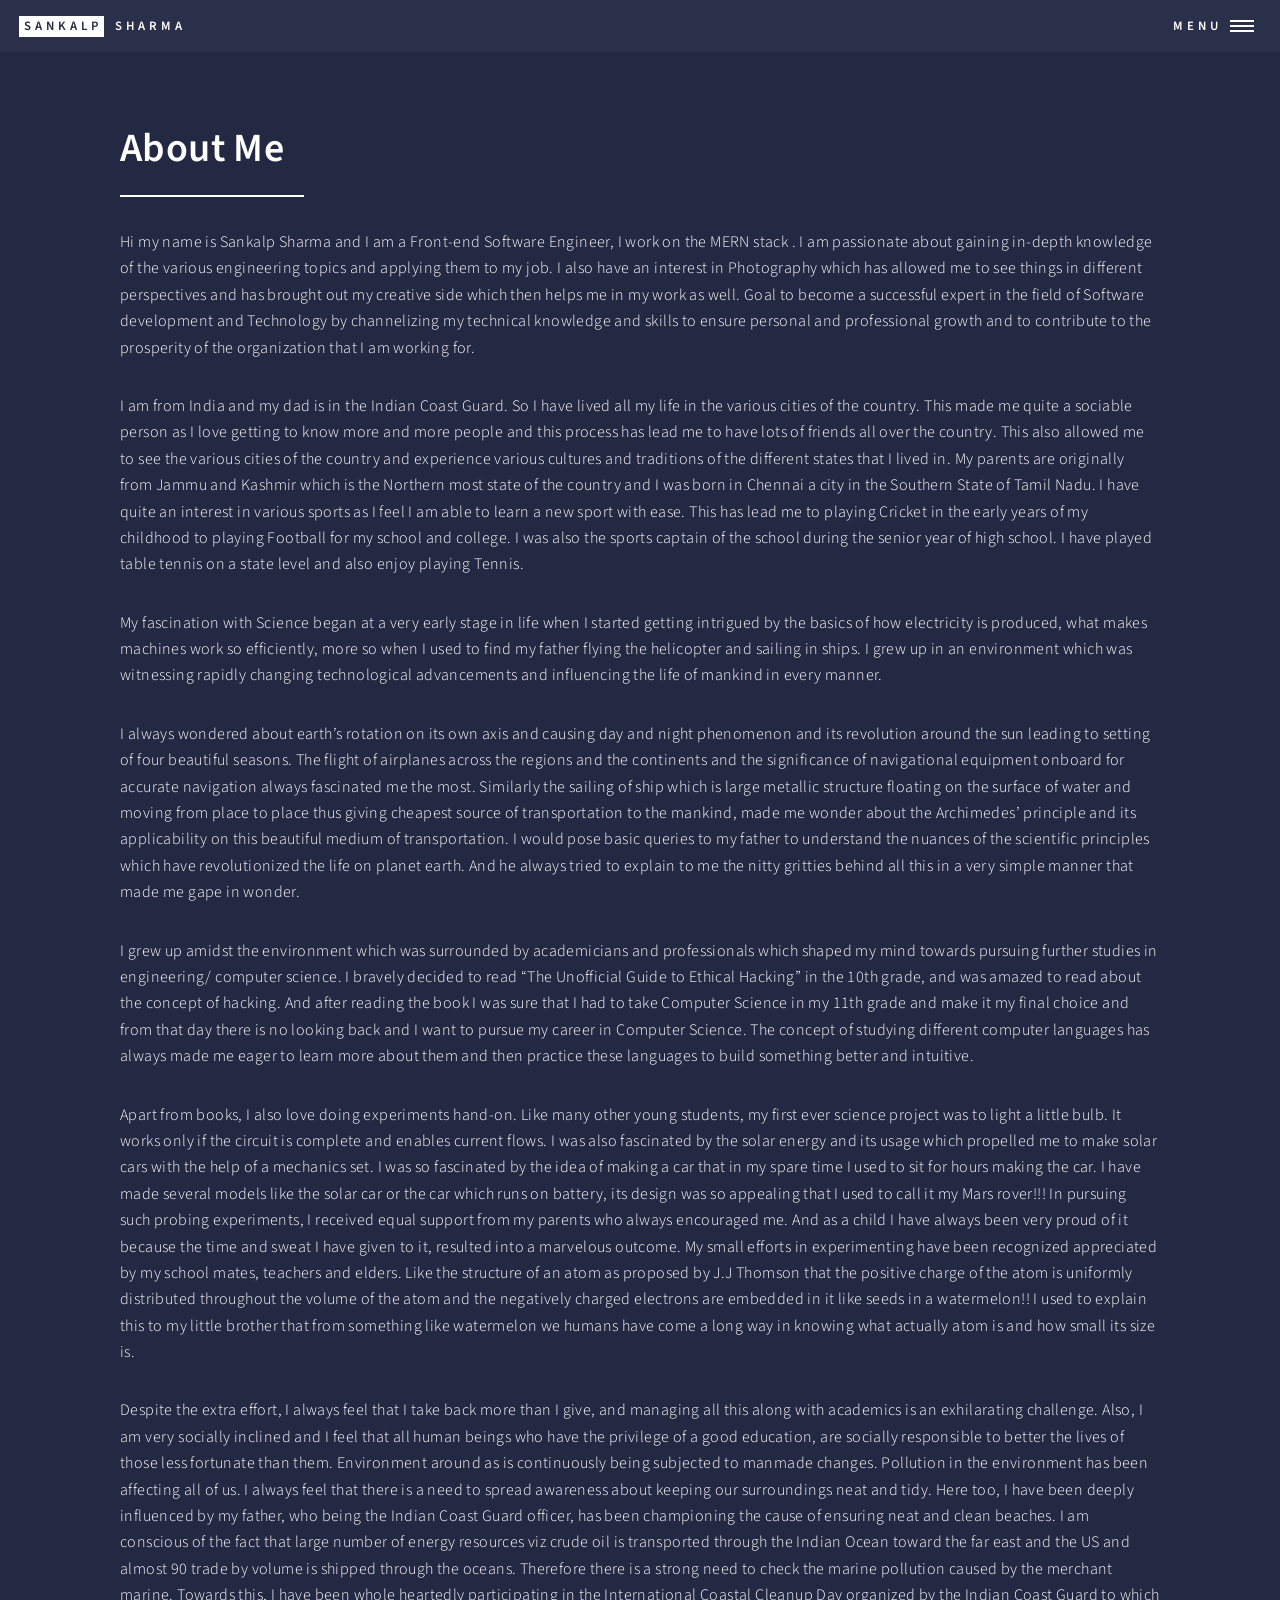
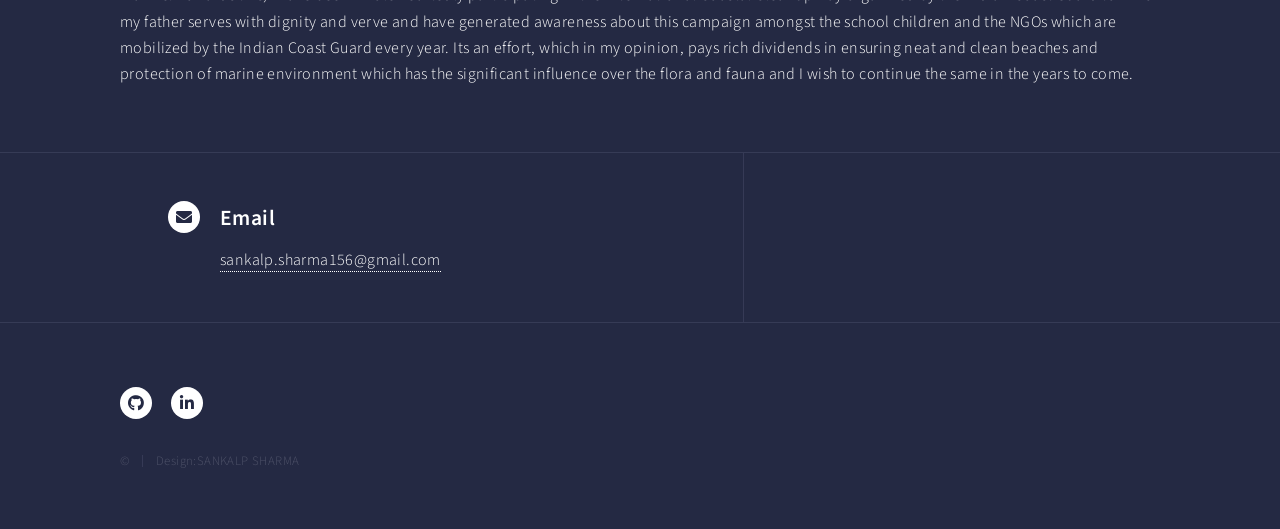
==== generic.html @ f17c4d3b "Add files via upload initial commit" ====
<!DOCTYPE HTML>

<html>
	<head>
		<title>Generic - Forty by HTML5 UP</title>
		<meta charset="utf-8" />
		<meta name="viewport" content="width=device-width, initial-scale=1, user-scalable=no" />
		<link rel="stylesheet" href="assets/css/main.css" />
		<noscript><link rel="stylesheet" href="assets/css/noscript.css" /></noscript>
	</head>
	<body class="is-preload">

		<!-- Wrapper -->
			<div id="wrapper">

				<!-- Header -->
					<header id="header">
						<a href="index.html" class="logo"><strong>Sankalp</strong> <span>Sharma</span></a>
						<nav>
							<a href="#menu">Menu</a>
						</nav>
					</header>

				<!-- Menu -->
					<nav id="menu">
						<ul class="links">
							<li><a href="index.html">Home</a></li>
							<li><a href="landing.html">My Projects</a></li>
							<li><a href="work_experience.html">Work Experience</a></li>
							
							
						</ul>
						<ul class="actions stacked">
							<li><a href="generic.html" class="button primary fit">Contact Me</a></li>
							
						</ul>
					</nav>

				<!-- Main -->
					<div id="main" class="alt">

						<!-- One -->
							<section id="one">
								<div class="inner">
									<header class="major">
										<h1>About Me</h1>
									</header>
									
									<!--<span class="image main"><img src="images/my_pic.jpg" spam="20%" width="100" height="300" alt="" /></span>-->
									<!--About me info-->
									<p> 
										Hi my name is Sankalp Sharma and I am a Front-end Software Engineer, I work on the MERN stack . I am passionate about gaining in-depth knowledge of the various engineering topics and applying them to my job. I also have an interest in Photography which has allowed me to see things in different perspectives and has brought out my creative side which then helps me in my work as well.
										Goal to become a successful expert in the field of Software development and Technology by channelizing my technical knowledge and skills to ensure personal and professional growth and to contribute to the prosperity of the organization that I am working for.
										</p>
										
										<p> 
										I am from India and my dad is in the Indian Coast Guard. So I have lived all my life in the various cities of the country. This made me quite a sociable person as I love getting to know more and more people and this process has lead me to have lots of friends all over the country. This also allowed me to see the various cities of the country and experience various cultures and traditions of the different states that I lived in. My parents are originally from Jammu and Kashmir which is the Northern most state of the country and I was born in Chennai a city in the Southern State of Tamil Nadu. I have quite an interest in various sports as I feel I am able to learn a new sport with ease. This has lead me to playing Cricket in the early years of my childhood to playing Football for my school and college. I was also the sports captain of the school during the senior year of high school. I have played table tennis on a state level and also enjoy playing Tennis. 
										</p>
										
										<p> 
										My fascination with Science began at a very early stage in life when I started getting intrigued by the basics of how electricity is produced, what makes machines work so efficiently, more so when I used to find my father flying the helicopter and sailing in ships. I grew up in an environment which was witnessing rapidly changing technological advancements and influencing the life of mankind in every manner.
										</p>
										
										<p> 
											I always wondered about earth’s rotation on its own axis and causing day and night phenomenon and its revolution around the sun leading to setting of four beautiful seasons.  The flight of airplanes across the regions and the continents and the significance of navigational equipment onboard for accurate navigation always fascinated me the most. Similarly the sailing of ship which is large metallic structure floating on the surface of water and moving from place to place thus giving cheapest source of transportation to the mankind, made me wonder about the Archimedes’ principle and its applicability on this beautiful medium of transportation. I would pose basic queries to my father to understand the nuances of the scientific principles which have revolutionized the life on planet earth. And he always tried to explain to me the nitty gritties behind all this in a very simple manner that made me gape in wonder. 
										</p>
										
										<p> 
											I grew up amidst the environment which was surrounded by academicians and professionals which shaped my mind towards pursuing further studies in engineering/ computer science. I bravely decided to read “The Unofficial Guide to Ethical Hacking” in the 10th  grade, and was amazed to read about the concept of hacking. And after reading the book I was sure that I had to take Computer Science in my 11th grade and make it my final choice and from that day there is no looking back and I want to pursue my career in Computer Science. The concept of studying different computer languages has always made me eager to learn more about them and then practice these languages to build something better and intuitive.
										</p>
										
										<p> 
											Apart from books, I also love doing experiments hand-on. Like many other young students, my first ever science project was to light a little bulb. It works only if the circuit is complete and enables current flows. I was also fascinated by the solar energy and its usage which propelled me to make solar cars with the help of a mechanics set. I was so fascinated by the idea of making a car that in my spare time I used to sit for hours making the car. I have made several models like the solar car or the car which runs on battery, its design was so appealing that I used to call it my Mars rover!!! In pursuing such probing experiments, I received equal support from my parents who always encouraged me. And as a child I have always been very proud of it because the time and sweat I have given to it, resulted into a marvelous outcome. My small efforts in experimenting have been recognized  appreciated by my school mates, teachers and elders. Like the structure of an atom as proposed by J.J Thomson that the positive charge of the atom is uniformly distributed throughout the volume of the atom and the negatively charged electrons are embedded in it like seeds in a watermelon!! I used to explain this to my little brother that from something like watermelon we humans have come a long way in knowing what actually atom is and how small its size is. </p>
										
										<p> 
											Despite the extra effort, I always feel that I take back more than I give, and managing all this along with academics is an exhilarating challenge. Also, I am very socially inclined and I feel that all human beings who have the privilege of a good education, are socially responsible to better the lives of those less fortunate than them. Environment around as is continuously being subjected to manmade changes. Pollution in the environment has been affecting all of us. I always feel that there is a need to spread awareness about keeping our surroundings neat and tidy. Here too, I have been deeply influenced by my father, who being the Indian Coast Guard officer, has been championing the cause of ensuring neat and clean beaches. I am conscious of the fact that large number of energy resources viz crude oil is transported through the Indian Ocean toward the far east and the US and almost 90 trade by volume is shipped through the oceans.  Therefore there is a strong need to check the marine pollution caused by the merchant marine. Towards this, I have been whole heartedly participating in the International Coastal Cleanup Day organized by the Indian Coast Guard to which my father serves with dignity and verve and have generated awareness about this campaign amongst the school children and the NGOs which are mobilized by the Indian Coast Guard every year. Its an effort, which in my opinion, pays rich dividends in ensuring neat and clean beaches and protection of marine environment which has the significant influence over the flora and fauna and I wish to continue the same in the years to come. 
										</p>
								</div>
							</section>

					</div>

				<!-- Contact -->
				<section id="contact">
					<div class="inner">
						<!--
						<section>
							<form method="post" action="#">
								<div class="fields">
									<div class="field half">
										<label for="name">Name</label>
										<input type="text" name="name" id="name" />
									</div>
									<div class="field half">
										<label for="email">Email</label>
										<input type="text" name="email" id="email" />
									</div>
									<div class="field">
										<label for="message">Message</label>
										<textarea name="message" id="message" rows="6"></textarea>
									</div>
								</div>
								<ul class="actions">
									<li><input type="submit" value="Send Message" class="primary" /></li>
									<li><input type="reset" value="Clear" /></li>
								</ul>
							</form>
						</section>
					-->
					
						<section class="split">
							<section>
								<div class="contact-method">
									<span class="icon solid alt fa-envelope"></span>
									<h3>Email</h3>
									<a href="mailto:sankalp.sharma156@gmail.com" target="_blank">sankalp.sharma156@gmail.com</a>
								</div>
							</section>
							<!--
							<section>
								<div class="contact-method">
									<span class="icon solid alt fa-phone"></span>
									<h3>Phone</h3>
									<span>(000) 000-0000 x12387</span>
								</div>
							</section>
							<section>
								<div class="contact-method">
									<span class="icon solid alt fa-home"></span>
									<h3>Address</h3>
									<span>1234 Somewhere Road #5432<br />
									Nashville, TN 00000<br />
									United States of America</span>
								</div>
							</section>
							-->
						</section>
					</div>
					
				</section>

			<!-- Footer -->
				<footer id="footer">
					<div class="inner">
					
						<ul class="icons">
							<li><a href="https://github.com/sankalpsharmaofficial" target="_blank" class="icon brands alt fa-github"><span class="label">GitHub</span></a></li>
								<li><a href="https://www.linkedin.com/in/sankalp-sharma156/" target="_blank" class="icon brands alt fa-linkedin-in"><span class="label">LinkedIn</span></a></li>
						</ul>
						<ul class="copyright" >
							<li>&copy;</li><li>Design:SANKALP SHARMA</a></li>
						</ul>
						
					</div>
				</footer>

		</div>

		<!-- Scripts -->
			<script src="assets/js/jquery.min.js"></script>
			<script src="assets/js/jquery.scrolly.min.js"></script>
			<script src="assets/js/jquery.scrollex.min.js"></script>
			<script src="assets/js/browser.min.js"></script>
			<script src="assets/js/breakpoints.min.js"></script>
			<script src="assets/js/util.js"></script>
			<script src="assets/js/main.js"></script>

	</body>
</html>
---- assets/css/main.css ----
@import url(fontawesome-all.min.css);
@import url("https://fonts.googleapis.com/css?family=Source+Sans+Pro:300,300italic,600,600italic");

/*
	Forty by HTML5 UP
	html5up.net | @ajlkn
	Free for personal and commercial use under the CCA 3.0 license (html5up.net/license)
*/

html,
body,
div,
span,
applet,
object,
iframe,
h1,
h2,
h3,
h4,
h5,
h6,
p,
blockquote,
pre,
a,
abbr,
acronym,
address,
big,
cite,
code,
del,
dfn,
em,
img,
ins,
kbd,
q,
s,
samp,
small,
strike,
strong,
sub,
sup,
tt,
var,
b,
u,
i,
center,
dl,
dt,
dd,
ol,
ul,
li,
fieldset,
form,
label,
legend,
table,
caption,
tbody,
tfoot,
thead,
tr,
th,
td,
article,
aside,
canvas,
details,
embed,
figure,
figcaption,
footer,
header,
hgroup,
menu,
nav,
output,
ruby,
section,
summary,
time,
mark,
audio,
video {
  margin: 0;
  padding: 0;
  border: 0;
  font-size: 100%;
  font: inherit;
  vertical-align: baseline;
}

article,
aside,
details,
figcaption,
figure,
footer,
header,
hgroup,
menu,
nav,
section {
  display: block;
}

body {
  line-height: 1;
}

ol,
ul {
  list-style: none;
}

blockquote,
q {
  quotes: none;
}

blockquote:before,
blockquote:after,
q:before,
q:after {
  content: "";
  content: none;
}

table {
  border-collapse: collapse;
  border-spacing: 0;
}

body {
  -webkit-text-size-adjust: none;
}

mark {
  background-color: transparent;
  color: inherit;
}

input::-moz-focus-inner {
  border: 0;
  padding: 0;
}

input,
select,
textarea {
  -moz-appearance: none;
  -webkit-appearance: none;
  -ms-appearance: none;
  appearance: none;
}

/* Basic */

@-ms-viewport {
  width: device-width;
}

body {
  -ms-overflow-style: scrollbar;
}

@media screen and (max-width: 480px) {
  html,
  body {
    min-width: 320px;
  }
}

html {
  box-sizing: border-box;
}

*,
*:before,
*:after {
  box-sizing: inherit;
}

body {
  background: #242943;
}

body.is-preload *,
body.is-preload *:before,
body.is-preload *:after {
  -moz-animation: none !important;
  -webkit-animation: none !important;
  -ms-animation: none !important;
  animation: none !important;
  -moz-transition: none !important;
  -webkit-transition: none !important;
  -ms-transition: none !important;
  transition: none !important;
}

/* Type */

body,
input,
select,
textarea {
  color: #ffffff;
  font-family: "Source Sans Pro", Helvetica, sans-serif;
  font-size: 17pt;
  font-weight: 300;
  letter-spacing: 0.025em;
  line-height: 1.65;
}

@media screen and (max-width: 1680px) {
  body,
  input,
  select,
  textarea {
    font-size: 14pt;
  }
}

@media screen and (max-width: 1280px) {
  body,
  input,
  select,
  textarea {
    font-size: 12pt;
  }
}

@media screen and (max-width: 360px) {
  body,
  input,
  select,
  textarea {
    font-size: 11pt;
  }
}

a {
  -moz-transition: color 0.2s ease-in-out, border-bottom-color 0.2s ease-in-out;
  -webkit-transition: color 0.2s ease-in-out,
    border-bottom-color 0.2s ease-in-out;
  -ms-transition: color 0.2s ease-in-out, border-bottom-color 0.2s ease-in-out;
  transition: color 0.2s ease-in-out, border-bottom-color 0.2s ease-in-out;
  border-bottom: dotted 1px;
  color: inherit;
  text-decoration: none;
}

a:hover {
  border-bottom-color: transparent;
  color: #9bf1ff !important;
}

a:active {
  color: #53e3fb !important;
}

strong,
b {
  color: #ffffff;
  font-weight: 600;
}

em,
i {
  font-style: italic;
}

p {
  margin: 0 0 2em 0;
}

h1,
h2,
h3,
h4,
h5,
h6 {
  color: #ffffff;
  font-weight: 600;
  line-height: 1.65;
  margin: 0 0 1em 0;
}

h1 a,
h2 a,
h3 a,
h4 a,
h5 a,
h6 a {
  color: inherit;
  border-bottom: 0;
}

h1 {
  font-size: 2.5em;
}

h2 {
  font-size: 1.75em;
}

h3 {
  font-size: 1.35em;
}

h4 {
  font-size: 1.1em;
}

h5 {
  font-size: 0.9em;
}

h6 {
  font-size: 0.7em;
}

@media screen and (max-width: 736px) {
  h1 {
    font-size: 2em;
  }

  h2 {
    font-size: 1.5em;
  }

  h3 {
    font-size: 1.25em;
  }
}

sub {
  font-size: 0.8em;
  position: relative;
  top: 0.5em;
}

sup {
  font-size: 0.8em;
  position: relative;
  top: -0.5em;
}

blockquote {
  border-left: solid 4px rgba(212, 212, 255, 0.1);
  font-style: italic;
  margin: 0 0 2em 0;
  padding: 0.5em 0 0.5em 2em;
}

code {
  background: rgba(212, 212, 255, 0.035);
  font-family: "Courier New", monospace;
  font-size: 0.9em;
  margin: 0 0.25em;
  padding: 0.25em 0.65em;
}

pre {
  -webkit-overflow-scrolling: touch;
  font-family: "Courier New", monospace;
  font-size: 0.9em;
  margin: 0 0 2em 0;
}

pre code {
  display: block;
  line-height: 1.75;
  padding: 1em 1.5em;
  overflow-x: auto;
}

hr {
  border: 0;
  border-bottom: solid 1px rgba(212, 212, 255, 0.1);
  margin: 2em 0;
}

hr.major {
  margin: 3em 0;
}

.align-left {
  text-align: left;
}

.align-center {
  text-align: center;
}

.align-right {
  text-align: right;
}

/* Row */

.row {
  display: flex;
  flex-wrap: wrap;
  box-sizing: border-box;
  align-items: stretch;
}

.row > * {
  box-sizing: border-box;
}

.row.gtr-uniform > * > :last-child {
  margin-bottom: 0;
}

.row.aln-left {
  justify-content: flex-start;
}

.row.aln-center {
  justify-content: center;
}

.row.aln-right {
  justify-content: flex-end;
}

.row.aln-top {
  align-items: flex-start;
}

.row.aln-middle {
  align-items: center;
}

.row.aln-bottom {
  align-items: flex-end;
}

.row > .imp {
  order: -1;
}

.row > .col-1 {
  width: 8.33333%;
}

.row > .off-1 {
  margin-left: 8.33333%;
}

.row > .col-2 {
  width: 16.66667%;
}

.row > .off-2 {
  margin-left: 16.66667%;
}

.row > .col-3 {
  width: 25%;
}

.row > .off-3 {
  margin-left: 25%;
}

.row > .col-4 {
  width: 33.33333%;
}

.row > .off-4 {
  margin-left: 33.33333%;
}

.row > .col-5 {
  width: 41.66667%;
}

.row > .off-5 {
  margin-left: 41.66667%;
}

.row > .col-6 {
  width: 50%;
}

.row > .off-6 {
  margin-left: 50%;
}

.row > .col-7 {
  width: 58.33333%;
}

.row > .off-7 {
  margin-left: 58.33333%;
}

.row > .col-8 {
  width: 66.66667%;
}

.row > .off-8 {
  margin-left: 66.66667%;
}

.row > .col-9 {
  width: 75%;
}

.row > .off-9 {
  margin-left: 75%;
}

.row > .col-10 {
  width: 83.33333%;
}

.row > .off-10 {
  margin-left: 83.33333%;
}

.row > .col-11 {
  width: 91.66667%;
}

.row > .off-11 {
  margin-left: 91.66667%;
}

.row > .col-12 {
  width: 100%;
}

.row > .off-12 {
  margin-left: 100%;
}

.row.gtr-0 {
  margin-top: 0;
  margin-left: 0em;
}

.row.gtr-0 > * {
  padding: 0 0 0 0em;
}

.row.gtr-0.gtr-uniform {
  margin-top: 0em;
}

.row.gtr-0.gtr-uniform > * {
  padding-top: 0em;
}

.row.gtr-25 {
  margin-top: 0;
  margin-left: -0.5em;
}

.row.gtr-25 > * {
  padding: 0 0 0 0.5em;
}

.row.gtr-25.gtr-uniform {
  margin-top: -0.5em;
}

.row.gtr-25.gtr-uniform > * {
  padding-top: 0.5em;
}

.row.gtr-50 {
  margin-top: 0;
  margin-left: -1em;
}

.row.gtr-50 > * {
  padding: 0 0 0 1em;
}

.row.gtr-50.gtr-uniform {
  margin-top: -1em;
}

.row.gtr-50.gtr-uniform > * {
  padding-top: 1em;
}

.row {
  margin-top: 0;
  margin-left: -2em;
}

.row > * {
  padding: 0 0 0 2em;
}

.row.gtr-uniform {
  margin-top: -2em;
}

.row.gtr-uniform > * {
  padding-top: 2em;
}

.row.gtr-150 {
  margin-top: 0;
  margin-left: -3em;
}

.row.gtr-150 > * {
  padding: 0 0 0 3em;
}

.row.gtr-150.gtr-uniform {
  margin-top: -3em;
}

.row.gtr-150.gtr-uniform > * {
  padding-top: 3em;
}

.row.gtr-200 {
  margin-top: 0;
  margin-left: -4em;
}

.row.gtr-200 > * {
  padding: 0 0 0 4em;
}

.row.gtr-200.gtr-uniform {
  margin-top: -4em;
}

.row.gtr-200.gtr-uniform > * {
  padding-top: 4em;
}

@media screen and (max-width: 1680px) {
  .row {
    display: flex;
    flex-wrap: wrap;
    box-sizing: border-box;
    align-items: stretch;
  }

  .row > * {
    box-sizing: border-box;
  }

  .row.gtr-uniform > * > :last-child {
    margin-bottom: 0;
  }

  .row.aln-left {
    justify-content: flex-start;
  }

  .row.aln-center {
    justify-content: center;
  }

  .row.aln-right {
    justify-content: flex-end;
  }

  .row.aln-top {
    align-items: flex-start;
  }

  .row.aln-middle {
    align-items: center;
  }

  .row.aln-bottom {
    align-items: flex-end;
  }

  .row > .imp-xlarge {
    order: -1;
  }

  .row > .col-1-xlarge {
    width: 8.33333%;
  }

  .row > .off-1-xlarge {
    margin-left: 8.33333%;
  }

  .row > .col-2-xlarge {
    width: 16.66667%;
  }

  .row > .off-2-xlarge {
    margin-left: 16.66667%;
  }

  .row > .col-3-xlarge {
    width: 25%;
  }

  .row > .off-3-xlarge {
    margin-left: 25%;
  }

  .row > .col-4-xlarge {
    width: 33.33333%;
  }

  .row > .off-4-xlarge {
    margin-left: 33.33333%;
  }

  .row > .col-5-xlarge {
    width: 41.66667%;
  }

  .row > .off-5-xlarge {
    margin-left: 41.66667%;
  }

  .row > .col-6-xlarge {
    width: 50%;
  }

  .row > .off-6-xlarge {
    margin-left: 50%;
  }

  .row > .col-7-xlarge {
    width: 58.33333%;
  }

  .row > .off-7-xlarge {
    margin-left: 58.33333%;
  }

  .row > .col-8-xlarge {
    width: 66.66667%;
  }

  .row > .off-8-xlarge {
    margin-left: 66.66667%;
  }

  .row > .col-9-xlarge {
    width: 75%;
  }

  .row > .off-9-xlarge {
    margin-left: 75%;
  }

  .row > .col-10-xlarge {
    width: 83.33333%;
  }

  .row > .off-10-xlarge {
    margin-left: 83.33333%;
  }

  .row > .col-11-xlarge {
    width: 91.66667%;
  }

  .row > .off-11-xlarge {
    margin-left: 91.66667%;
  }

  .row > .col-12-xlarge {
    width: 100%;
  }

  .row > .off-12-xlarge {
    margin-left: 100%;
  }

  .row.gtr-0 {
    margin-top: 0;
    margin-left: 0em;
  }

  .row.gtr-0 > * {
    padding: 0 0 0 0em;
  }

  .row.gtr-0.gtr-uniform {
    margin-top: 0em;
  }

  .row.gtr-0.gtr-uniform > * {
    padding-top: 0em;
  }

  .row.gtr-25 {
    margin-top: 0;
    margin-left: -0.5em;
  }

  .row.gtr-25 > * {
    padding: 0 0 0 0.5em;
  }

  .row.gtr-25.gtr-uniform {
    margin-top: -0.5em;
  }

  .row.gtr-25.gtr-uniform > * {
    padding-top: 0.5em;
  }

  .row.gtr-50 {
    margin-top: 0;
    margin-left: -1em;
  }

  .row.gtr-50 > * {
    padding: 0 0 0 1em;
  }

  .row.gtr-50.gtr-uniform {
    margin-top: -1em;
  }

  .row.gtr-50.gtr-uniform > * {
    padding-top: 1em;
  }

  .row {
    margin-top: 0;
    margin-left: -2em;
  }

  .row > * {
    padding: 0 0 0 2em;
  }

  .row.gtr-uniform {
    margin-top: -2em;
  }

  .row.gtr-uniform > * {
    padding-top: 2em;
  }

  .row.gtr-150 {
    margin-top: 0;
    margin-left: -3em;
  }

  .row.gtr-150 > * {
    padding: 0 0 0 3em;
  }

  .row.gtr-150.gtr-uniform {
    margin-top: -3em;
  }

  .row.gtr-150.gtr-uniform > * {
    padding-top: 3em;
  }

  .row.gtr-200 {
    margin-top: 0;
    margin-left: -4em;
  }

  .row.gtr-200 > * {
    padding: 0 0 0 4em;
  }

  .row.gtr-200.gtr-uniform {
    margin-top: -4em;
  }

  .row.gtr-200.gtr-uniform > * {
    padding-top: 4em;
  }
}

@media screen and (max-width: 1280px) {
  .row {
    display: flex;
    flex-wrap: wrap;
    box-sizing: border-box;
    align-items: stretch;
  }

  .row > * {
    box-sizing: border-box;
  }

  .row.gtr-uniform > * > :last-child {
    margin-bottom: 0;
  }

  .row.aln-left {
    justify-content: flex-start;
  }

  .row.aln-center {
    justify-content: center;
  }

  .row.aln-right {
    justify-content: flex-end;
  }

  .row.aln-top {
    align-items: flex-start;
  }

  .row.aln-middle {
    align-items: center;
  }

  .row.aln-bottom {
    align-items: flex-end;
  }

  .row > .imp-large {
    order: -1;
  }

  .row > .col-1-large {
    width: 8.33333%;
  }

  .row > .off-1-large {
    margin-left: 8.33333%;
  }

  .row > .col-2-large {
    width: 16.66667%;
  }

  .row > .off-2-large {
    margin-left: 16.66667%;
  }

  .row > .col-3-large {
    width: 25%;
  }

  .row > .off-3-large {
    margin-left: 25%;
  }

  .row > .col-4-large {
    width: 33.33333%;
  }

  .row > .off-4-large {
    margin-left: 33.33333%;
  }

  .row > .col-5-large {
    width: 41.66667%;
  }

  .row > .off-5-large {
    margin-left: 41.66667%;
  }

  .row > .col-6-large {
    width: 50%;
  }

  .row > .off-6-large {
    margin-left: 50%;
  }

  .row > .col-7-large {
    width: 58.33333%;
  }

  .row > .off-7-large {
    margin-left: 58.33333%;
  }

  .row > .col-8-large {
    width: 66.66667%;
  }

  .row > .off-8-large {
    margin-left: 66.66667%;
  }

  .row > .col-9-large {
    width: 75%;
  }

  .row > .off-9-large {
    margin-left: 75%;
  }

  .row > .col-10-large {
    width: 83.33333%;
  }

  .row > .off-10-large {
    margin-left: 83.33333%;
  }

  .row > .col-11-large {
    width: 91.66667%;
  }

  .row > .off-11-large {
    margin-left: 91.66667%;
  }

  .row > .col-12-large {
    width: 100%;
  }

  .row > .off-12-large {
    margin-left: 100%;
  }

  .row.gtr-0 {
    margin-top: 0;
    margin-left: 0em;
  }

  .row.gtr-0 > * {
    padding: 0 0 0 0em;
  }

  .row.gtr-0.gtr-uniform {
    margin-top: 0em;
  }

  .row.gtr-0.gtr-uniform > * {
    padding-top: 0em;
  }

  .row.gtr-25 {
    margin-top: 0;
    margin-left: -0.375em;
  }

  .row.gtr-25 > * {
    padding: 0 0 0 0.375em;
  }

  .row.gtr-25.gtr-uniform {
    margin-top: -0.375em;
  }

  .row.gtr-25.gtr-uniform > * {
    padding-top: 0.375em;
  }

  .row.gtr-50 {
    margin-top: 0;
    margin-left: -0.75em;
  }

  .row.gtr-50 > * {
    padding: 0 0 0 0.75em;
  }

  .row.gtr-50.gtr-uniform {
    margin-top: -0.75em;
  }

  .row.gtr-50.gtr-uniform > * {
    padding-top: 0.75em;
  }

  .row {
    margin-top: 0;
    margin-left: -1.5em;
  }

  .row > * {
    padding: 0 0 0 1.5em;
  }

  .row.gtr-uniform {
    margin-top: -1.5em;
  }

  .row.gtr-uniform > * {
    padding-top: 1.5em;
  }

  .row.gtr-150 {
    margin-top: 0;
    margin-left: -2.25em;
  }

  .row.gtr-150 > * {
    padding: 0 0 0 2.25em;
  }

  .row.gtr-150.gtr-uniform {
    margin-top: -2.25em;
  }

  .row.gtr-150.gtr-uniform > * {
    padding-top: 2.25em;
  }

  .row.gtr-200 {
    margin-top: 0;
    margin-left: -3em;
  }

  .row.gtr-200 > * {
    padding: 0 0 0 3em;
  }

  .row.gtr-200.gtr-uniform {
    margin-top: -3em;
  }

  .row.gtr-200.gtr-uniform > * {
    padding-top: 3em;
  }
}

@media screen and (max-width: 980px) {
  .row {
    display: flex;
    flex-wrap: wrap;
    box-sizing: border-box;
    align-items: stretch;
  }

  .row > * {
    box-sizing: border-box;
  }

  .row.gtr-uniform > * > :last-child {
    margin-bottom: 0;
  }

  .row.aln-left {
    justify-content: flex-start;
  }

  .row.aln-center {
    justify-content: center;
  }

  .row.aln-right {
    justify-content: flex-end;
  }

  .row.aln-top {
    align-items: flex-start;
  }

  .row.aln-middle {
    align-items: center;
  }

  .row.aln-bottom {
    align-items: flex-end;
  }

  .row > .imp-medium {
    order: -1;
  }

  .row > .col-1-medium {
    width: 8.33333%;
  }

  .row > .off-1-medium {
    margin-left: 8.33333%;
  }

  .row > .col-2-medium {
    width: 16.66667%;
  }

  .row > .off-2-medium {
    margin-left: 16.66667%;
  }

  .row > .col-3-medium {
    width: 25%;
  }

  .row > .off-3-medium {
    margin-left: 25%;
  }

  .row > .col-4-medium {
    width: 33.33333%;
  }

  .row > .off-4-medium {
    margin-left: 33.33333%;
  }

  .row > .col-5-medium {
    width: 41.66667%;
  }

  .row > .off-5-medium {
    margin-left: 41.66667%;
  }

  .row > .col-6-medium {
    width: 50%;
  }

  .row > .off-6-medium {
    margin-left: 50%;
  }

  .row > .col-7-medium {
    width: 58.33333%;
  }

  .row > .off-7-medium {
    margin-left: 58.33333%;
  }

  .row > .col-8-medium {
    width: 66.66667%;
  }

  .row > .off-8-medium {
    margin-left: 66.66667%;
  }

  .row > .col-9-medium {
    width: 75%;
  }

  .row > .off-9-medium {
    margin-left: 75%;
  }

  .row > .col-10-medium {
    width: 83.33333%;
  }

  .row > .off-10-medium {
    margin-left: 83.33333%;
  }

  .row > .col-11-medium {
    width: 91.66667%;
  }

  .row > .off-11-medium {
    margin-left: 91.66667%;
  }

  .row > .col-12-medium {
    width: 100%;
  }

  .row > .off-12-medium {
    margin-left: 100%;
  }

  .row.gtr-0 {
    margin-top: 0;
    margin-left: 0em;
  }

  .row.gtr-0 > * {
    padding: 0 0 0 0em;
  }

  .row.gtr-0.gtr-uniform {
    margin-top: 0em;
  }

  .row.gtr-0.gtr-uniform > * {
    padding-top: 0em;
  }

  .row.gtr-25 {
    margin-top: 0;
    margin-left: -0.375em;
  }

  .row.gtr-25 > * {
    padding: 0 0 0 0.375em;
  }

  .row.gtr-25.gtr-uniform {
    margin-top: -0.375em;
  }

  .row.gtr-25.gtr-uniform > * {
    padding-top: 0.375em;
  }

  .row.gtr-50 {
    margin-top: 0;
    margin-left: -0.75em;
  }

  .row.gtr-50 > * {
    padding: 0 0 0 0.75em;
  }

  .row.gtr-50.gtr-uniform {
    margin-top: -0.75em;
  }

  .row.gtr-50.gtr-uniform > * {
    padding-top: 0.75em;
  }

  .row {
    margin-top: 0;
    margin-left: -1.5em;
  }

  .row > * {
    padding: 0 0 0 1.5em;
  }

  .row.gtr-uniform {
    margin-top: -1.5em;
  }

  .row.gtr-uniform > * {
    padding-top: 1.5em;
  }

  .row.gtr-150 {
    margin-top: 0;
    margin-left: -2.25em;
  }

  .row.gtr-150 > * {
    padding: 0 0 0 2.25em;
  }

  .row.gtr-150.gtr-uniform {
    margin-top: -2.25em;
  }

  .row.gtr-150.gtr-uniform > * {
    padding-top: 2.25em;
  }

  .row.gtr-200 {
    margin-top: 0;
    margin-left: -3em;
  }

  .row.gtr-200 > * {
    padding: 0 0 0 3em;
  }

  .row.gtr-200.gtr-uniform {
    margin-top: -3em;
  }

  .row.gtr-200.gtr-uniform > * {
    padding-top: 3em;
  }
}

@media screen and (max-width: 736px) {
  .row {
    display: flex;
    flex-wrap: wrap;
    box-sizing: border-box;
    align-items: stretch;
  }

  .row > * {
    box-sizing: border-box;
  }

  .row.gtr-uniform > * > :last-child {
    margin-bottom: 0;
  }

  .row.aln-left {
    justify-content: flex-start;
  }

  .row.aln-center {
    justify-content: center;
  }

  .row.aln-right {
    justify-content: flex-end;
  }

  .row.aln-top {
    align-items: flex-start;
  }

  .row.aln-middle {
    align-items: center;
  }

  .row.aln-bottom {
    align-items: flex-end;
  }

  .row > .imp-small {
    order: -1;
  }

  .row > .col-1-small {
    width: 8.33333%;
  }

  .row > .off-1-small {
    margin-left: 8.33333%;
  }

  .row > .col-2-small {
    width: 16.66667%;
  }

  .row > .off-2-small {
    margin-left: 16.66667%;
  }

  .row > .col-3-small {
    width: 25%;
  }

  .row > .off-3-small {
    margin-left: 25%;
  }

  .row > .col-4-small {
    width: 33.33333%;
  }

  .row > .off-4-small {
    margin-left: 33.33333%;
  }

  .row > .col-5-small {
    width: 41.66667%;
  }

  .row > .off-5-small {
    margin-left: 41.66667%;
  }

  .row > .col-6-small {
    width: 50%;
  }

  .row > .off-6-small {
    margin-left: 50%;
  }

  .row > .col-7-small {
    width: 58.33333%;
  }

  .row > .off-7-small {
    margin-left: 58.33333%;
  }

  .row > .col-8-small {
    width: 66.66667%;
  }

  .row > .off-8-small {
    margin-left: 66.66667%;
  }

  .row > .col-9-small {
    width: 75%;
  }

  .row > .off-9-small {
    margin-left: 75%;
  }

  .row > .col-10-small {
    width: 83.33333%;
  }

  .row > .off-10-small {
    margin-left: 83.33333%;
  }

  .row > .col-11-small {
    width: 91.66667%;
  }

  .row > .off-11-small {
    margin-left: 91.66667%;
  }

  .row > .col-12-small {
    width: 100%;
  }

  .row > .off-12-small {
    margin-left: 100%;
  }

  .row.gtr-0 {
    margin-top: 0;
    margin-left: 0em;
  }

  .row.gtr-0 > * {
    padding: 0 0 0 0em;
  }

  .row.gtr-0.gtr-uniform {
    margin-top: 0em;
  }

  .row.gtr-0.gtr-uniform > * {
    padding-top: 0em;
  }

  .row.gtr-25 {
    margin-top: 0;
    margin-left: -0.3125em;
  }

  .row.gtr-25 > * {
    padding: 0 0 0 0.3125em;
  }

  .row.gtr-25.gtr-uniform {
    margin-top: -0.3125em;
  }

  .row.gtr-25.gtr-uniform > * {
    padding-top: 0.3125em;
  }

  .row.gtr-50 {
    margin-top: 0;
    margin-left: -0.625em;
  }

  .row.gtr-50 > * {
    padding: 0 0 0 0.625em;
  }

  .row.gtr-50.gtr-uniform {
    margin-top: -0.625em;
  }

  .row.gtr-50.gtr-uniform > * {
    padding-top: 0.625em;
  }

  .row {
    margin-top: 0;
    margin-left: -1.25em;
  }

  .row > * {
    padding: 0 0 0 1.25em;
  }

  .row.gtr-uniform {
    margin-top: -1.25em;
  }

  .row.gtr-uniform > * {
    padding-top: 1.25em;
  }

  .row.gtr-150 {
    margin-top: 0;
    margin-left: -1.875em;
  }

  .row.gtr-150 > * {
    padding: 0 0 0 1.875em;
  }

  .row.gtr-150.gtr-uniform {
    margin-top: -1.875em;
  }

  .row.gtr-150.gtr-uniform > * {
    padding-top: 1.875em;
  }

  .row.gtr-200 {
    margin-top: 0;
    margin-left: -2.5em;
  }

  .row.gtr-200 > * {
    padding: 0 0 0 2.5em;
  }

  .row.gtr-200.gtr-uniform {
    margin-top: -2.5em;
  }

  .row.gtr-200.gtr-uniform > * {
    padding-top: 2.5em;
  }
}

@media screen and (max-width: 480px) {
  .row {
    display: flex;
    flex-wrap: wrap;
    box-sizing: border-box;
    align-items: stretch;
  }

  .row > * {
    box-sizing: border-box;
  }

  .row.gtr-uniform > * > :last-child {
    margin-bottom: 0;
  }

  .row.aln-left {
    justify-content: flex-start;
  }

  .row.aln-center {
    justify-content: center;
  }

  .row.aln-right {
    justify-content: flex-end;
  }

  .row.aln-top {
    align-items: flex-start;
  }

  .row.aln-middle {
    align-items: center;
  }

  .row.aln-bottom {
    align-items: flex-end;
  }

  .row > .imp-xsmall {
    order: -1;
  }

  .row > .col-1-xsmall {
    width: 8.33333%;
  }

  .row > .off-1-xsmall {
    margin-left: 8.33333%;
  }

  .row > .col-2-xsmall {
    width: 16.66667%;
  }

  .row > .off-2-xsmall {
    margin-left: 16.66667%;
  }

  .row > .col-3-xsmall {
    width: 25%;
  }

  .row > .off-3-xsmall {
    margin-left: 25%;
  }

  .row > .col-4-xsmall {
    width: 33.33333%;
  }

  .row > .off-4-xsmall {
    margin-left: 33.33333%;
  }

  .row > .col-5-xsmall {
    width: 41.66667%;
  }

  .row > .off-5-xsmall {
    margin-left: 41.66667%;
  }

  .row > .col-6-xsmall {
    width: 50%;
  }

  .row > .off-6-xsmall {
    margin-left: 50%;
  }

  .row > .col-7-xsmall {
    width: 58.33333%;
  }

  .row > .off-7-xsmall {
    margin-left: 58.33333%;
  }

  .row > .col-8-xsmall {
    width: 66.66667%;
  }

  .row > .off-8-xsmall {
    margin-left: 66.66667%;
  }

  .row > .col-9-xsmall {
    width: 75%;
  }

  .row > .off-9-xsmall {
    margin-left: 75%;
  }

  .row > .col-10-xsmall {
    width: 83.33333%;
  }

  .row > .off-10-xsmall {
    margin-left: 83.33333%;
  }

  .row > .col-11-xsmall {
    width: 91.66667%;
  }

  .row > .off-11-xsmall {
    margin-left: 91.66667%;
  }

  .row > .col-12-xsmall {
    width: 100%;
  }

  .row > .off-12-xsmall {
    margin-left: 100%;
  }

  .row.gtr-0 {
    margin-top: 0;
    margin-left: 0em;
  }

  .row.gtr-0 > * {
    padding: 0 0 0 0em;
  }

  .row.gtr-0.gtr-uniform {
    margin-top: 0em;
  }

  .row.gtr-0.gtr-uniform > * {
    padding-top: 0em;
  }

  .row.gtr-25 {
    margin-top: 0;
    margin-left: -0.3125em;
  }

  .row.gtr-25 > * {
    padding: 0 0 0 0.3125em;
  }

  .row.gtr-25.gtr-uniform {
    margin-top: -0.3125em;
  }

  .row.gtr-25.gtr-uniform > * {
    padding-top: 0.3125em;
  }

  .row.gtr-50 {
    margin-top: 0;
    margin-left: -0.625em;
  }

  .row.gtr-50 > * {
    padding: 0 0 0 0.625em;
  }

  .row.gtr-50.gtr-uniform {
    margin-top: -0.625em;
  }

  .row.gtr-50.gtr-uniform > * {
    padding-top: 0.625em;
  }

  .row {
    margin-top: 0;
    margin-left: -1.25em;
  }

  .row > * {
    padding: 0 0 0 1.25em;
  }

  .row.gtr-uniform {
    margin-top: -1.25em;
  }

  .row.gtr-uniform > * {
    padding-top: 1.25em;
  }

  .row.gtr-150 {
    margin-top: 0;
    margin-left: -1.875em;
  }

  .row.gtr-150 > * {
    padding: 0 0 0 1.875em;
  }

  .row.gtr-150.gtr-uniform {
    margin-top: -1.875em;
  }

  .row.gtr-150.gtr-uniform > * {
    padding-top: 1.875em;
  }

  .row.gtr-200 {
    margin-top: 0;
    margin-left: -2.5em;
  }

  .row.gtr-200 > * {
    padding: 0 0 0 2.5em;
  }

  .row.gtr-200.gtr-uniform {
    margin-top: -2.5em;
  }

  .row.gtr-200.gtr-uniform > * {
    padding-top: 2.5em;
  }
}

/* Section/Article */

section.special,
article.special {
  text-align: center;
}

header.major {
  width: -moz-max-content;
  width: -webkit-max-content;
  width: -ms-max-content;
  width: max-content;
  margin-bottom: 2em;
}

header.major > :first-child {
  margin-bottom: 0;
  width: calc(100% + 0.5em);
}

header.major > :first-child:after {
  content: "";
  background-color: #ffffff;
  display: block;
  height: 2px;
  margin: 0.325em 0 0.5em 0;
  width: 100%;
}

header.major > p {
  font-size: 0.7em;
  font-weight: 600;
  letter-spacing: 0.25em;
  margin-bottom: 0;
  text-transform: uppercase;
}

body.is-ie header.major > :first-child:after {
  max-width: 9em;
}

body.is-ie header.major > h1:after {
  max-width: 100% !important;
}

@media screen and (max-width: 736px) {
  header.major > p br {
    display: none;
  }
}

/* Form */

form {
  margin: 0 0 2em 0;
}

form > :last-child {
  margin-bottom: 0;
}

form > .fields {
  display: -moz-flex;
  display: -webkit-flex;
  display: -ms-flex;
  display: flex;
  -moz-flex-wrap: wrap;
  -webkit-flex-wrap: wrap;
  -ms-flex-wrap: wrap;
  flex-wrap: wrap;
  width: calc(100% + 3em);
  margin: -1.5em 0 2em -1.5em;
}

form > .fields > .field {
  -moz-flex-grow: 0;
  -webkit-flex-grow: 0;
  -ms-flex-grow: 0;
  flex-grow: 0;
  -moz-flex-shrink: 0;
  -webkit-flex-shrink: 0;
  -ms-flex-shrink: 0;
  flex-shrink: 0;
  padding: 1.5em 0 0 1.5em;
  width: calc(100% - 1.5em);
}

form > .fields > .field.half {
  width: calc(50% - 0.75em);
}

form > .fields > .field.third {
  width: calc(100% / 3 - 0.5em);
}

form > .fields > .field.quarter {
  width: calc(25% - 0.375em);
}

@media screen and (max-width: 480px) {
  form > .fields {
    width: calc(100% + 3em);
    margin: -1.5em 0 2em -1.5em;
  }

  form > .fields > .field {
    padding: 1.5em 0 0 1.5em;
    width: calc(100% - 1.5em);
  }

  form > .fields > .field.half {
    width: calc(100% - 1.5em);
  }

  form > .fields > .field.third {
    width: calc(100% - 1.5em);
  }

  form > .fields > .field.quarter {
    width: calc(100% - 1.5em);
  }
}

label {
  color: #ffffff;
  display: block;
  font-size: 0.8em;
  font-weight: 600;
  letter-spacing: 0.25em;
  margin: 0 0 1em 0;
  text-transform: uppercase;
}

input[type="text"],
input[type="password"],
input[type="email"],
input[type="tel"],
input[type="search"],
input[type="url"],
select,
textarea {
  -moz-appearance: none;
  -webkit-appearance: none;
  -ms-appearance: none;
  appearance: none;
  background: rgba(212, 212, 255, 0.035);
  border: none;
  border-radius: 0;
  color: inherit;
  display: block;
  outline: 0;
  padding: 0 1em;
  text-decoration: none;
  width: 100%;
}

input[type="text"]:invalid,
input[type="password"]:invalid,
input[type="email"]:invalid,
input[type="tel"]:invalid,
input[type="search"]:invalid,
input[type="url"]:invalid,
select:invalid,
textarea:invalid {
  box-shadow: none;
}

input[type="text"]:focus,
input[type="password"]:focus,
input[type="email"]:focus,
input[type="tel"]:focus,
input[type="search"]:focus,
input[type="url"]:focus,
select:focus,
textarea:focus {
  border-color: #9bf1ff;
  box-shadow: 0 0 0 2px #9bf1ff;
}

select {
  background-image: url("data:image/svg+xml;charset=utf8,%3Csvg xmlns='http://www.w3.org/2000/svg' width='40' height='40' preserveAspectRatio='none' viewBox='0 0 40 40'%3E%3Cpath d='M9.4,12.3l10.4,10.4l10.4-10.4c0.2-0.2,0.5-0.4,0.9-0.4c0.3,0,0.6,0.1,0.9,0.4l3.3,3.3c0.2,0.2,0.4,0.5,0.4,0.9 c0,0.4-0.1,0.6-0.4,0.9L20.7,31.9c-0.2,0.2-0.5,0.4-0.9,0.4c-0.3,0-0.6-0.1-0.9-0.4L4.3,17.3c-0.2-0.2-0.4-0.5-0.4-0.9 c0-0.4,0.1-0.6,0.4-0.9l3.3-3.3c0.2-0.2,0.5-0.4,0.9-0.4S9.1,12.1,9.4,12.3z' fill='rgba(212, 212, 255, 0.1)' /%3E%3C/svg%3E");
  background-size: 1.25rem;
  background-repeat: no-repeat;
  background-position: calc(100% - 1rem) center;
  height: 2.75em;
  padding-right: 2.75em;
  text-overflow: ellipsis;
}

select option {
  color: #ffffff;
  background: #242943;
}

select:focus::-ms-value {
  background-color: transparent;
}

select::-ms-expand {
  display: none;
}

input[type="text"],
input[type="password"],
input[type="email"],
input[type="tel"],
input[type="search"],
input[type="url"],
select {
  height: 2.75em;
}

textarea {
  padding: 0.75em 1em;
}

input[type="checkbox"],
input[type="radio"] {
  -moz-appearance: none;
  -webkit-appearance: none;
  -ms-appearance: none;
  appearance: none;
  display: block;
  float: left;
  margin-right: -2em;
  opacity: 0;
  width: 1em;
  z-index: -1;
}

input[type="checkbox"] + label,
input[type="radio"] + label {
  text-decoration: none;
  color: #ffffff;
  cursor: pointer;
  display: inline-block;
  font-weight: 300;
  padding-left: 2.65em;
  padding-right: 0.75em;
  position: relative;
}

input[type="checkbox"] + label:before,
input[type="radio"] + label:before {
  -moz-osx-font-smoothing: grayscale;
  -webkit-font-smoothing: antialiased;
  display: inline-block;
  font-style: normal;
  font-variant: normal;
  text-rendering: auto;
  line-height: 1;
  text-transform: none !important;
  font-family: "Font Awesome 5 Free";
  font-weight: 900;
}

input[type="checkbox"] + label:before,
input[type="radio"] + label:before {
  background: rgba(212, 212, 255, 0.035);
  content: "";
  display: inline-block;
  font-size: 0.8em;
  height: 2.0625em;
  left: 0;
  letter-spacing: 0;
  line-height: 2.0625em;
  position: absolute;
  text-align: center;
  top: 0;
  width: 2.0625em;
}

input[type="checkbox"]:checked + label:before,
input[type="radio"]:checked + label:before {
  background: #ffffff;
  border-color: #9bf1ff;
  content: "\f00c";
  color: #242943;
}

input[type="checkbox"]:focus + label:before,
input[type="radio"]:focus + label:before {
  box-shadow: 0 0 0 2px #9bf1ff;
}

input[type="radio"] + label:before {
  border-radius: 100%;
}

::-webkit-input-placeholder {
  color: rgba(244, 244, 255, 0.2) !important;
  opacity: 1;
}

:-moz-placeholder {
  color: rgba(244, 244, 255, 0.2) !important;
  opacity: 1;
}

::-moz-placeholder {
  color: rgba(244, 244, 255, 0.2) !important;
  opacity: 1;
}

:-ms-input-placeholder {
  color: rgba(244, 244, 255, 0.2) !important;
  opacity: 1;
}

/* Box */

.box {
  border: solid 1px rgba(212, 212, 255, 0.1);
  margin-bottom: 2em;
  padding: 1.5em;
}

.box > :last-child,
.box > :last-child > :last-child,
.box > :last-child > :last-child > :last-child {
  margin-bottom: 0;
}

.box.alt {
  border: 0;
  border-radius: 0;
  padding: 0;
}

/* Icon */

.icon {
  text-decoration: none;
  border-bottom: none;
  position: relative;
}

.icon:before {
  -moz-osx-font-smoothing: grayscale;
  -webkit-font-smoothing: antialiased;
  display: inline-block;
  font-style: normal;
  font-variant: normal;
  text-rendering: auto;
  line-height: 1;
  text-transform: none !important;
  font-family: "Font Awesome 5 Free";
  font-weight: 400;
}

.icon > .label {
  display: none;
}

.icon:before {
  line-height: inherit;
}

.icon.solid:before {
  font-weight: 900;
}

.icon.brands:before {
  font-family: "Font Awesome 5 Brands";
}

.icon.alt:before {
  background-color: #ffffff;
  border-radius: 100%;
  color: #242943;
  display: inline-block;
  height: 2em;
  line-height: 2em;
  text-align: center;
  width: 2em;
}

a.icon.alt:before {
  -moz-transition: background-color 0.2s ease-in-out;
  -webkit-transition: background-color 0.2s ease-in-out;
  -ms-transition: background-color 0.2s ease-in-out;
  transition: background-color 0.2s ease-in-out;
}

a.icon.alt:hover:before {
  background-color: #6fc3df;
}

a.icon.alt:active:before {
  background-color: #37a6cb;
}

/* Image */

.image {
  border: 0;
  display: inline-block;
  position: relative;
}

.image img {
  display: block;
}

.image.left,
.image.right {
  max-width: 30%;
}

.image.left img,
.image.right img {
  width: 100%;
}

.image.left {
  float: left;
  margin: 0 1.5em 1.25em 0;
  top: 0.25em;
}

.image.right {
  float: right;
  margin: 0 0 1.25em 1.5em;
  top: 0.25em;
}

.image.fit {
  display: block;
  margin: 0 0 2em 0;
  width: 100%;
}

.image.fit img {
  width: 100%;
}

.image.main {
  display: block;
  margin: 2.5em 0;
  width: 100%;
}

.image.main img {
  width: 100%;
}

@media screen and (max-width: 736px) {
  .image.main {
    margin: 1.5em 0;
  }
}

/* List */

ol {
  list-style: decimal;
  margin: 0 0 2em 0;
  padding-left: 1.25em;
}

ol li {
  padding-left: 0.25em;
}

ul {
  list-style: disc;
  margin: 0 0 2em 0;
  padding-left: 1em;
}

ul li {
  padding-left: 0.5em;
}

ul.alt {
  list-style: none;
  padding-left: 0;
}

ul.alt li {
  border-top: solid 1px rgba(212, 212, 255, 0.1);
  padding: 0.5em 0;
}

ul.alt li:first-child {
  border-top: 0;
  padding-top: 0;
}

dl {
  margin: 0 0 2em 0;
}

dl dt {
  display: block;
  font-weight: 600;
  margin: 0 0 1em 0;
}

dl dd {
  margin-left: 2em;
}

/* Actions */

ul.actions {
  display: -moz-flex;
  display: -webkit-flex;
  display: -ms-flex;
  display: flex;
  cursor: default;
  list-style: none;
  margin-left: -1em;
  padding-left: 0;
}

ul.actions li {
  padding: 0 0 0 1em;
  vertical-align: middle;
}

ul.actions.special {
  -moz-justify-content: center;
  -webkit-justify-content: center;
  -ms-justify-content: center;
  justify-content: center;
  width: 100%;
  margin-left: 0;
}

ul.actions.special li:first-child {
  padding-left: 0;
}

ul.actions.stacked {
  -moz-flex-direction: column;
  -webkit-flex-direction: column;
  -ms-flex-direction: column;
  flex-direction: column;
  margin-left: 0;
}

ul.actions.stacked li {
  padding: 1.3em 0 0 0;
}

ul.actions.stacked li:first-child {
  padding-top: 0;
}

ul.actions.fit {
  width: calc(100% + 1em);
}

ul.actions.fit li {
  -moz-flex-grow: 1;
  -webkit-flex-grow: 1;
  -ms-flex-grow: 1;
  flex-grow: 1;
  -moz-flex-shrink: 1;
  -webkit-flex-shrink: 1;
  -ms-flex-shrink: 1;
  flex-shrink: 1;
  width: 100%;
}

ul.actions.fit li > * {
  width: 100%;
}

ul.actions.fit.stacked {
  width: 100%;
}

/* Icons */

ul.icons {
  cursor: default;
  list-style: none;
  padding-left: 0;
}

ul.icons li {
  display: inline-block;
  padding: 0 1em 0 0;
}

ul.icons li:last-child {
  padding-right: 0;
}

@media screen and (max-width: 736px) {
  ul.icons li {
    padding: 0 0.75em 0 0;
  }
}

/* Pagination */

ul.pagination {
  cursor: default;
  list-style: none;
  padding-left: 0;
}

ul.pagination li {
  display: inline-block;
  padding-left: 0;
  vertical-align: middle;
}

ul.pagination li > .page {
  -moz-transition: background-color 0.2s ease-in-out, color 0.2s ease-in-out;
  -webkit-transition: background-color 0.2s ease-in-out, color 0.2s ease-in-out;
  -ms-transition: background-color 0.2s ease-in-out, color 0.2s ease-in-out;
  transition: background-color 0.2s ease-in-out, color 0.2s ease-in-out;
  border-bottom: 0;
  display: inline-block;
  font-size: 0.8em;
  font-weight: 600;
  height: 1.5em;
  line-height: 1.5em;
  margin: 0 0.125em;
  min-width: 1.5em;
  padding: 0 0.5em;
  text-align: center;
}

ul.pagination li > .page.active {
  background-color: #ffffff;
  color: #242943;
}

ul.pagination li > .page.active:hover {
  background-color: #9bf1ff;
  color: #242943 !important;
}

ul.pagination li > .page.active:active {
  background-color: #53e3fb;
}

ul.pagination li:first-child {
  padding-right: 0.75em;
}

ul.pagination li:last-child {
  padding-left: 0.75em;
}

@media screen and (max-width: 480px) {
  ul.pagination li:nth-child(n + 2):nth-last-child(n + 2) {
    display: none;
  }

  ul.pagination li:first-child {
    padding-right: 0;
  }
}

/* Table */

.table-wrapper {
  -webkit-overflow-scrolling: touch;
  overflow-x: auto;
}

table {
  margin: 0 0 2em 0;
  width: 100%;
}

table tbody tr {
  border: solid 1px rgba(212, 212, 255, 0.1);
  border-left: 0;
  border-right: 0;
}

table tbody tr:nth-child(2n + 1) {
  background-color: rgba(212, 212, 255, 0.035);
}

table td {
  padding: 0.75em 0.75em;
}

table th {
  color: #ffffff;
  font-size: 0.9em;
  font-weight: 600;
  padding: 0 0.75em 0.75em 0.75em;
  text-align: left;
}

table thead {
  border-bottom: solid 2px rgba(212, 212, 255, 0.1);
}

table tfoot {
  border-top: solid 2px rgba(212, 212, 255, 0.1);
}

table.alt {
  border-collapse: separate;
}

table.alt tbody tr td {
  border: solid 1px rgba(212, 212, 255, 0.1);
  border-left-width: 0;
  border-top-width: 0;
}

table.alt tbody tr td:first-child {
  border-left-width: 1px;
}

table.alt tbody tr:first-child td {
  border-top-width: 1px;
}

table.alt thead {
  border-bottom: 0;
}

table.alt tfoot {
  border-top: 0;
}

/* Button */

input[type="submit"],
input[type="reset"],
input[type="button"],
button,
.button {
  -moz-appearance: none;
  -webkit-appearance: none;
  -ms-appearance: none;
  appearance: none;
  -moz-transition: background-color 0.2s ease-in-out,
    box-shadow 0.2s ease-in-out, color 0.2s ease-in-out;
  -webkit-transition: background-color 0.2s ease-in-out,
    box-shadow 0.2s ease-in-out, color 0.2s ease-in-out;
  -ms-transition: background-color 0.2s ease-in-out, box-shadow 0.2s ease-in-out,
    color 0.2s ease-in-out;
  transition: background-color 0.2s ease-in-out, box-shadow 0.2s ease-in-out,
    color 0.2s ease-in-out;
  background-color: transparent;
  border: 0;
  border-radius: 0;
  box-shadow: inset 0 0 0 2px #ffffff;
  color: #ffffff;
  cursor: pointer;
  display: inline-block;
  font-size: 0.8em;
  font-weight: 600;
  height: 3.5em;
  letter-spacing: 0.25em;
  line-height: 3.5em;
  padding: 0 1.75em;
  text-align: center;
  text-decoration: none;
  text-transform: uppercase;
  white-space: nowrap;
}

input[type="submit"]:hover,
input[type="submit"]:active,
input[type="reset"]:hover,
input[type="reset"]:active,
input[type="button"]:hover,
input[type="button"]:active,
button:hover,
button:active,
.button:hover,
.button:active {
  box-shadow: inset 0 0 0 2px #9bf1ff;
  color: #9bf1ff;
}

input[type="submit"]:active,
input[type="reset"]:active,
input[type="button"]:active,
button:active,
.button:active {
  background-color: rgba(155, 241, 255, 0.1);
  box-shadow: inset 0 0 0 2px #53e3fb;
  color: #53e3fb;
}

input[type="submit"].icon:before,
input[type="reset"].icon:before,
input[type="button"].icon:before,
button.icon:before,
.button.icon:before {
  margin-right: 0.5em;
}

input[type="submit"].fit,
input[type="reset"].fit,
input[type="button"].fit,
button.fit,
.button.fit {
  width: 100%;
}

input[type="submit"].small,
input[type="reset"].small,
input[type="button"].small,
button.small,
.button.small {
  font-size: 0.6em;
}

input[type="submit"].large,
input[type="reset"].large,
input[type="button"].large,
button.large,
.button.large {
  font-size: 1.25em;
  height: 3em;
  line-height: 3em;
}

input[type="submit"].next,
input[type="reset"].next,
input[type="button"].next,
button.next,
.button.next {
  padding-right: 4.5em;
  position: relative;
}

input[type="submit"].next:before,
input[type="submit"].next:after,
input[type="reset"].next:before,
input[type="reset"].next:after,
input[type="button"].next:before,
input[type="button"].next:after,
button.next:before,
button.next:after,
.button.next:before,
.button.next:after {
  -moz-transition: opacity 0.2s ease-in-out;
  -webkit-transition: opacity 0.2s ease-in-out;
  -ms-transition: opacity 0.2s ease-in-out;
  transition: opacity 0.2s ease-in-out;
  background-position: center right;
  background-repeat: no-repeat;
  background-size: 36px 24px;
  content: "";
  display: block;
  height: 100%;
  position: absolute;
  right: 1.5em;
  top: 0;
  vertical-align: middle;
  width: 36px;
}

input[type="submit"].next:before,
input[type="reset"].next:before,
input[type="button"].next:before,
button.next:before,
.button.next:before {
  background-image: url("data:image/svg+xml;charset=utf8,%3Csvg xmlns='http://www.w3.org/2000/svg' xmlns:xlink='http://www.w3.org/1999/xlink' width='36px' height='24px' viewBox='0 0 36 24' zoomAndPan='disable'%3E%3Cstyle%3Eline %7B stroke: %23ffffff%3B stroke-width: 2px%3B %7D%3C/style%3E%3Cline x1='0' y1='12' x2='34' y2='12' /%3E%3Cline x1='25' y1='4' x2='34' y2='12.5' /%3E%3Cline x1='25' y1='20' x2='34' y2='11.5' /%3E%3C/svg%3E");
}

input[type="submit"].next:after,
input[type="reset"].next:after,
input[type="button"].next:after,
button.next:after,
.button.next:after {
  background-image: url("data:image/svg+xml;charset=utf8,%3Csvg xmlns='http://www.w3.org/2000/svg' xmlns:xlink='http://www.w3.org/1999/xlink' width='36px' height='24px' viewBox='0 0 36 24' zoomAndPan='disable'%3E%3Cstyle%3Eline %7B stroke: %239bf1ff%3B stroke-width: 2px%3B %7D%3C/style%3E%3Cline x1='0' y1='12' x2='34' y2='12' /%3E%3Cline x1='25' y1='4' x2='34' y2='12.5' /%3E%3Cline x1='25' y1='20' x2='34' y2='11.5' /%3E%3C/svg%3E");
  opacity: 0;
  z-index: 1;
}

input[type="submit"].next:hover:after,
input[type="submit"].next:active:after,
input[type="reset"].next:hover:after,
input[type="reset"].next:active:after,
input[type="button"].next:hover:after,
input[type="button"].next:active:after,
button.next:hover:after,
button.next:active:after,
.button.next:hover:after,
.button.next:active:after {
  opacity: 1;
}

@media screen and (max-width: 1280px) {
  input[type="submit"].next,
  input[type="reset"].next,
  input[type="button"].next,
  button.next,
  .button.next {
    padding-right: 5em;
  }
}

input[type="submit"].primary,
input[type="reset"].primary,
input[type="button"].primary,
button.primary,
.button.primary {
  background-color: #ffffff;
  box-shadow: none;
  color: #242943;
}

input[type="submit"].primary:hover,
input[type="submit"].primary:active,
input[type="reset"].primary:hover,
input[type="reset"].primary:active,
input[type="button"].primary:hover,
input[type="button"].primary:active,
button.primary:hover,
button.primary:active,
.button.primary:hover,
.button.primary:active {
  background-color: #9bf1ff;
  color: #242943 !important;
}

input[type="submit"].primary:active,
input[type="reset"].primary:active,
input[type="button"].primary:active,
button.primary:active,
.button.primary:active {
  background-color: #53e3fb;
}

input[type="submit"].disabled,
input[type="submit"]:disabled,
input[type="reset"].disabled,
input[type="reset"]:disabled,
input[type="button"].disabled,
input[type="button"]:disabled,
button.disabled,
button:disabled,
.button.disabled,
.button:disabled {
  pointer-events: none;
  cursor: default;
  opacity: 0.25;
}

/* Tiles */

.tiles {
  display: -moz-flex;
  display: -webkit-flex;
  display: -ms-flex;
  display: flex;
  -moz-flex-wrap: wrap;
  -webkit-flex-wrap: wrap;
  -ms-flex-wrap: wrap;
  flex-wrap: wrap;
  border-top: 0 !important;
}

.tiles + * {
  border-top: 0 !important;
}

.tiles article {
  -moz-align-items: center;
  -webkit-align-items: center;
  -ms-align-items: center;
  align-items: center;
  display: -moz-flex;
  display: -webkit-flex;
  display: -ms-flex;
  display: flex;
  -moz-transition: -moz-transform 0.25s ease, opacity 0.25s ease,
    -moz-filter 1s ease, -webkit-filter 1s ease;
  -webkit-transition: -webkit-transform 0.25s ease, opacity 0.25s ease,
    -webkit-filter 1s ease, -webkit-filter 1s ease;
  -ms-transition: -ms-transform 0.25s ease, opacity 0.25s ease,
    -ms-filter 1s ease, -webkit-filter 1s ease;
  transition: transform 0.25s ease, opacity 0.25s ease, filter 1s ease,
    -webkit-filter 1s ease;
  padding: 4em 4em 2em 4em;
  background-position: center;
  background-repeat: no-repeat;
  background-size: cover;
  cursor: default;
  height: 40vh;
  max-height: 40em;
  min-height: 23em;
  overflow: hidden;
  position: relative;
  width: 40%;
}

.tiles article .image {
  display: none;
}

.tiles article header {
  position: relative;
  z-index: 3;
}

.tiles article h3 {
  font-size: 1.75em;
}

.tiles article h3 a:hover {
  color: inherit !important;
}

.tiles article .link.primary {
  border: 0;
  height: 100%;
  left: 0;
  position: absolute;
  top: 0;
  width: 100%;
  z-index: 4;
}

.tiles article:before {
  -moz-transition: opacity 0.5s ease;
  -webkit-transition: opacity 0.5s ease;
  -ms-transition: opacity 0.5s ease;
  transition: opacity 0.5s ease;
  bottom: 0;
  content: "";
  display: block;
  height: 100%;
  left: 0;
  opacity: 0.85;
  position: absolute;
  width: 100%;
  z-index: 2;
}

.tiles article:after {
  background-color: rgba(36, 41, 67, 0.25);
  content: "";
  display: block;
  height: 100%;
  left: 0;
  position: absolute;
  top: 0;
  width: 100%;
  z-index: 1;
}

.tiles article:hover:before {
  opacity: 0;
}

.tiles article.is-transitioning {
  -moz-transform: scale(0.95);
  -webkit-transform: scale(0.95);
  -ms-transform: scale(0.95);
  transform: scale(0.95);
  -moz-filter: blur(0.5em);
  -webkit-filter: blur(0.5em);
  -ms-filter: blur(0.5em);
  filter: blur(0.5em);
  opacity: 0;
}

.tiles article:nth-child(4n - 1),
.tiles article:nth-child(4n - 2) {
  width: 60%;
}

.tiles article:nth-child(6n - 5):before {
  background-color: #6fc3df;
}

.tiles article:nth-child(6n - 4):before {
  background-color: #8d82c4;
}

.tiles article:nth-child(6n - 3):before {
  background-color: #ec8d81;
}

.tiles article:nth-child(6n - 2):before {
  background-color: #e7b788;
}

.tiles article:nth-child(6n - 1):before {
  background-color: #8ea9e8;
}

.tiles article:nth-child(6n):before {
  background-color: #87c5a4;
}

@media screen and (max-width: 1280px) {
  .tiles article {
    padding: 4em 3em 2em 3em;
    height: 30vh;
    max-height: 30em;
    min-height: 20em;
  }
}

@media screen and (max-width: 980px) {
  .tiles article {
    width: 50% !important;
  }
}

@media screen and (max-width: 736px) {
  .tiles article {
    padding: 3em 1.5em 1em 1.5em;
    height: 16em;
    max-height: none;
    min-height: 0;
  }

  .tiles article h3 {
    font-size: 1.5em;
  }
}

@media screen and (max-width: 480px) {
  .tiles {
    display: block;
  }

  .tiles article {
    height: 20em;
    width: 100% !important;
  }
}

/* Contact Method */

.contact-method {
  margin: 0 0 2em 0;
  padding-left: 3.25em;
  position: relative;
}

.contact-method .icon {
  left: 0;
  position: absolute;
  top: 0;
}

.contact-method h3 {
  margin: 0 0 0.5em 0;
}

/* Spotlights */

.spotlights {
  border-top: 0 !important;
}

.spotlights + * {
  border-top: 0 !important;
}

.spotlights > section {
  display: -moz-flex;
  display: -webkit-flex;
  display: -ms-flex;
  display: flex;
  -moz-flex-direction: row;
  -webkit-flex-direction: row;
  -ms-flex-direction: row;
  flex-direction: row;
  background-color: #2e3450;
}

.spotlights > section > .image {
  background-position: center center;
  background-size: cover;
  border-radius: 0;
  display: block;
  position: relative;
  width: 30%;
}

.spotlights > section > .image img {
  border-radius: 0;
  display: block;
  width: 100%;
}

.spotlights > section > .image:before {
  background: rgba(36, 41, 67, 0.9);
  content: "";
  display: block;
  height: 100%;
  left: 0;
  opacity: 0;
  position: absolute;
  top: 0;
  width: 100%;
}

.spotlights > section > .content {
  display: -moz-flex;
  display: -webkit-flex;
  display: -ms-flex;
  display: flex;
  -moz-flex-direction: column;
  -webkit-flex-direction: column;
  -ms-flex-direction: column;
  flex-direction: column;
  -moz-justify-content: center;
  -webkit-justify-content: center;
  -ms-justify-content: center;
  justify-content: center;
  -moz-align-items: center;
  -webkit-align-items: center;
  -ms-align-items: center;
  align-items: center;
  padding: 2em 3em 0.1em 3em;
  width: 70%;
}

.spotlights > section > .content > .inner {
  margin: 0 auto;
  max-width: 100%;
  width: 65em;
}

.spotlights > section:nth-child(2n) {
  -moz-flex-direction: row-reverse;
  -webkit-flex-direction: row-reverse;
  -ms-flex-direction: row-reverse;
  flex-direction: row-reverse;
  background-color: #333856;
}

.spotlights > section:nth-child(2n) > .content {
  -moz-align-items: -moz-flex-end;
  -webkit-align-items: -webkit-flex-end;
  -ms-align-items: -ms-flex-end;
  align-items: flex-end;
}

@media screen and (max-width: 1680px) {
  .spotlights > section > .image {
    width: 40%;
  }

  .spotlights > section > .content {
    width: 60%;
  }
}

@media screen and (max-width: 1280px) {
  .spotlights > section > .image {
    width: 45%;
  }

  .spotlights > section > .content {
    width: 55%;
  }
}

@media screen and (max-width: 980px) {
  .spotlights > section {
    display: block;
  }

  .spotlights > section > .image {
    width: 100%;
  }

  .spotlights > section > .content {
    padding: 4em 3em 2em 3em;
    width: 100%;
  }
}

@media screen and (max-width: 736px) {
  .spotlights > section > .content {
    padding: 3em 1.5em 1em 1.5em;
  }
}

/* Header */

@-moz-keyframes reveal-header {
  0% {
    top: -4em;
    opacity: 0;
  }

  100% {
    top: 0;
    opacity: 1;
  }
}

@-webkit-keyframes reveal-header {
  0% {
    top: -4em;
    opacity: 0;
  }

  100% {
    top: 0;
    opacity: 1;
  }
}

@-ms-keyframes reveal-header {
  0% {
    top: -4em;
    opacity: 0;
  }

  100% {
    top: 0;
    opacity: 1;
  }
}

@keyframes reveal-header {
  0% {
    top: -4em;
    opacity: 0;
  }

  100% {
    top: 0;
    opacity: 1;
  }
}

#header {
  display: -moz-flex;
  display: -webkit-flex;
  display: -ms-flex;
  display: flex;
  background-color: #2a2f4a;
  box-shadow: 0 0 0.25em 0 rgba(0, 0, 0, 0.15);
  cursor: default;
  font-weight: 600;
  height: 3.25em;
  left: 0;
  letter-spacing: 0.25em;
  line-height: 3.25em;
  margin: 0;
  position: fixed;
  text-transform: uppercase;
  top: 0;
  width: 100%;
  z-index: 10000;
}

#header .logo {
  border: 0;
  display: inline-block;
  font-size: 0.8em;
  height: inherit;
  line-height: inherit;
  padding: 0 1.5em;
}

#header .logo strong {
  -moz-transition: background-color 0.2s ease-in-out, color 0.2s ease-in-out;
  -webkit-transition: background-color 0.2s ease-in-out, color 0.2s ease-in-out;
  -ms-transition: background-color 0.2s ease-in-out, color 0.2s ease-in-out;
  transition: background-color 0.2s ease-in-out, color 0.2s ease-in-out;
  background-color: #ffffff;
  color: #242943;
  display: inline-block;
  line-height: 1.65em;
  margin-right: 0.325em;
  padding: 0 0.125em 0 0.375em;
}

#header .logo:hover strong {
  background-color: #9bf1ff;
}

#header .logo:active strong {
  background-color: #53e3fb;
}

#header nav {
  display: -moz-flex;
  display: -webkit-flex;
  display: -ms-flex;
  display: flex;
  -moz-justify-content: -moz-flex-end;
  -webkit-justify-content: -webkit-flex-end;
  -ms-justify-content: -ms-flex-end;
  justify-content: flex-end;
  -moz-flex-grow: 1;
  -webkit-flex-grow: 1;
  -ms-flex-grow: 1;
  flex-grow: 1;
  height: inherit;
  line-height: inherit;
}

#header nav a {
  border: 0;
  display: block;
  font-size: 0.8em;
  height: inherit;
  line-height: inherit;
  padding: 0 0.75em;
  position: relative;
  vertical-align: middle;
}

#header nav a:last-child {
  padding-right: 1.5em;
}

#header nav a[href="#menu"] {
  padding-right: 3.325em !important;
}

#header nav a[href="#menu"]:before,
#header nav a[href="#menu"]:after {
  background-image: url("data:image/svg+xml;charset=utf8,%3Csvg xmlns='http://www.w3.org/2000/svg' width='24' height='32' viewBox='0 0 24 32' preserveAspectRatio='none'%3E%3Cstyle%3Eline %7B stroke-width: 2px%3B stroke: %23ffffff%3B %7D%3C/style%3E%3Cline x1='0' y1='11' x2='24' y2='11' /%3E%3Cline x1='0' y1='21' x2='24' y2='21' /%3E%3Cline x1='0' y1='16' x2='24' y2='16' /%3E%3C/svg%3E");
  background-position: center;
  background-repeat: no-repeat;
  background-size: 24px 32px;
  content: "";
  display: block;
  height: 100%;
  position: absolute;
  right: 1.5em;
  top: 0;
  vertical-align: middle;
  width: 24px;
}

#header nav a[href="#menu"]:after {
  -moz-transition: opacity 0.2s ease-in-out;
  -webkit-transition: opacity 0.2s ease-in-out;
  -ms-transition: opacity 0.2s ease-in-out;
  transition: opacity 0.2s ease-in-out;
  background-image: url("data:image/svg+xml;charset=utf8,%3Csvg xmlns='http://www.w3.org/2000/svg' width='24' height='32' viewBox='0 0 24 32' preserveAspectRatio='none'%3E%3Cstyle%3Eline %7B stroke-width: 2px%3B stroke: %239bf1ff%3B %7D%3C/style%3E%3Cline x1='0' y1='11' x2='24' y2='11' /%3E%3Cline x1='0' y1='21' x2='24' y2='21' /%3E%3Cline x1='0' y1='16' x2='24' y2='16' /%3E%3C/svg%3E");
  opacity: 0;
  z-index: 1;
}

#header nav a[href="#menu"]:hover:after,
#header nav a[href="#menu"]:active:after {
  opacity: 1;
}

#header nav a[href="#menu"]:last-child {
  padding-right: 3.875em !important;
}

#header nav a[href="#menu"]:last-child:before,
#header nav a[href="#menu"]:last-child:after {
  right: 2em;
}

#header.reveal {
  -moz-animation: reveal-header 0.35s ease;
  -webkit-animation: reveal-header 0.35s ease;
  -ms-animation: reveal-header 0.35s ease;
  animation: reveal-header 0.35s ease;
}

#header.alt {
  -moz-transition: opacity 2.5s ease;
  -webkit-transition: opacity 2.5s ease;
  -ms-transition: opacity 2.5s ease;
  transition: opacity 2.5s ease;
  -moz-transition-delay: 0.75s;
  -webkit-transition-delay: 0.75s;
  -ms-transition-delay: 0.75s;
  transition-delay: 0.75s;
  -moz-animation: none;
  -webkit-animation: none;
  -ms-animation: none;
  animation: none;
  background-color: transparent;
  box-shadow: none;
  position: absolute;
}

#header.alt.style1 .logo strong {
  color: #6fc3df;
}

#header.alt.style2 .logo strong {
  color: #8d82c4;
}

#header.alt.style3 .logo strong {
  color: #ec8d81;
}

#header.alt.style4 .logo strong {
  color: #e7b788;
}

#header.alt.style5 .logo strong {
  color: #8ea9e8;
}

#header.alt.style6 .logo strong {
  color: #87c5a4;
}

body.is-preload #header.alt {
  opacity: 0;
}

@media screen and (max-width: 1680px) {
  #header nav a[href="#menu"] {
    padding-right: 3.75em !important;
  }

  #header nav a[href="#menu"]:last-child {
    padding-right: 4.25em !important;
  }
}

@media screen and (max-width: 1280px) {
  #header nav a[href="#menu"] {
    padding-right: 4em !important;
  }

  #header nav a[href="#menu"]:last-child {
    padding-right: 4.5em !important;
  }
}

@media screen and (max-width: 736px) {
  #header {
    height: 2.75em;
    line-height: 2.75em;
  }

  #header .logo {
    padding: 0 1em;
  }

  #header nav a {
    padding: 0 0.5em;
  }

  #header nav a:last-child {
    padding-right: 1em;
  }

  #header nav a[href="#menu"] {
    padding-right: 3.25em !important;
  }

  #header nav a[href="#menu"]:before,
  #header nav a[href="#menu"]:after {
    right: 0.75em;
  }

  #header nav a[href="#menu"]:last-child {
    padding-right: 4em !important;
  }

  #header nav a[href="#menu"]:last-child:before,
  #header nav a[href="#menu"]:last-child:after {
    right: 1.5em;
  }
}

@media screen and (max-width: 480px) {
  #header .logo span {
    display: none;
  }

  #header nav a[href="#menu"] {
    overflow: hidden;
    padding-right: 0 !important;
    text-indent: 5em;
    white-space: nowrap;
    width: 5em;
  }

  #header nav a[href="#menu"]:before,
  #header nav a[href="#menu"]:after {
    right: 0;
    width: inherit;
  }

  #header nav a[href="#menu"]:last-child:before,
  #header nav a[href="#menu"]:last-child:after {
    width: 4em;
    right: 0;
  }
}

/* Banner */

#banner {
  -moz-align-items: center;
  -webkit-align-items: center;
  -ms-align-items: center;
  align-items: center;
  background-image: url("../../images/banner.jpg");
  display: -moz-flex;
  display: -webkit-flex;
  display: -ms-flex;
  display: flex;
  padding: 6em 0 2em 0;
  background-attachment: fixed;
  background-position: center;
  background-repeat: no-repeat;
  background-size: cover;
  border-bottom: 0 !important;
  cursor: default;
  height: 60vh;
  margin-bottom: -3.25em;
  max-height: 32em;
  min-height: 22em;
  position: relative;
  top: -3.25em;
}

#banner:after {
  -moz-transition: opacity 2.5s ease;
  -webkit-transition: opacity 2.5s ease;
  -ms-transition: opacity 2.5s ease;
  transition: opacity 2.5s ease;
  -moz-transition-delay: 0.75s;
  -webkit-transition-delay: 0.75s;
  -ms-transition-delay: 0.75s;
  transition-delay: 0.75s;
  pointer-events: none;
  background-color: #242943;
  content: "";
  display: block;
  height: 100%;
  left: 0;
  opacity: 0.85;
  position: absolute;
  top: 0;
  width: 100%;
  z-index: 1;
}

#banner h1 {
  font-size: 3.25em;
}

#banner > .inner {
  -moz-transition: opacity 1.5s ease, -moz-transform 0.5s ease-out,
    -moz-filter 0.5s ease, -webkit-filter 0.5s ease;
  -webkit-transition: opacity 1.5s ease, -webkit-transform 0.5s ease-out,
    -webkit-filter 0.5s ease, -webkit-filter 0.5s ease;
  -ms-transition: opacity 1.5s ease, -ms-transform 0.5s ease-out,
    -ms-filter 0.5s ease, -webkit-filter 0.5s ease;
  transition: opacity 1.5s ease, transform 0.5s ease-out, filter 0.5s ease,
    -webkit-filter 0.5s ease;
  padding: 0 !important;
  position: relative;
  z-index: 2;
}

#banner > .inner .image {
  display: none;
}

#banner > .inner header {
  width: auto;
}

#banner > .inner header > :first-child {
  width: auto;
}

#banner > .inner header > :first-child:after {
  max-width: 100%;
}

#banner > .inner .content {
  display: -moz-flex;
  display: -webkit-flex;
  display: -ms-flex;
  display: flex;
  -moz-align-items: center;
  -webkit-align-items: center;
  -ms-align-items: center;
  align-items: center;
  margin: 0 0 2em 0;
}

#banner > .inner .content > * {
  margin-right: 1.5em;
  margin-bottom: 0;
}

#banner > .inner .content > :last-child {
  margin-right: 0;
}

#banner > .inner .content p {
  font-size: 0.7em;
  font-weight: 600;
  letter-spacing: 0.25em;
  text-transform: uppercase;
}

#banner.major {
  height: 75vh;
  min-height: 30em;
  max-height: 50em;
}

#banner.major.alt {
  opacity: 0.75;
}

#banner.style1:after {
  background-color: #6fc3df;
}

#banner.style2:after {
  background-color: #8d82c4;
}

#banner.style3:after {
  background-color: #ec8d81;
}

#banner.style4:after {
  background-color: #e7b788;
}

#banner.style5:after {
  background-color: #8ea9e8;
}

#banner.style6:after {
  background-color: #87c5a4;
}

body.is-preload #banner:after {
  opacity: 1;
}

body.is-preload #banner > .inner {
  -moz-filter: blur(0.125em);
  -webkit-filter: blur(0.125em);
  -ms-filter: blur(0.125em);
  filter: blur(0.125em);
  -moz-transform: translateX(-0.5em);
  -webkit-transform: translateX(-0.5em);
  -ms-transform: translateX(-0.5em);
  transform: translateX(-0.5em);
  opacity: 0;
}

@media screen and (max-width: 1280px) {
  #banner {
    background-attachment: scroll;
  }
}

@media screen and (max-width: 736px) {
  #banner {
    padding: 5em 0 1em 0;
    height: auto;
    margin-bottom: -2.75em;
    max-height: none;
    min-height: 0;
    top: -2.75em;
  }

  #banner h1 {
    font-size: 2em;
  }

  #banner > .inner .content {
    display: block;
  }

  #banner > .inner .content > * {
    margin-right: 0;
    margin-bottom: 2em;
  }

  #banner.major {
    height: auto;
    min-height: 0;
    max-height: none;
  }
}

@media screen and (max-width: 480px) {
  #banner {
    padding: 6em 0 2em 0;
  }

  #banner > .inner .content p br {
    display: none;
  }

  #banner.major {
    padding: 8em 0 4em 0;
  }
}

/* Main */

#main {
  background-color: #2a2f4a;
}

#main > * {
  border-top: solid 1px rgba(212, 212, 255, 0.1);
}

#main > *:first-child {
  border-top: 0;
}

#main > * > .inner {
  padding: 4em 0 2em 0;
  margin: 0 auto;
  max-width: 65em;
  width: calc(100% - 6em);
}

@media screen and (max-width: 736px) {
  #main > * > .inner {
    padding: 3em 0 1em 0;
    width: calc(100% - 3em);
  }
}

#main.alt {
  background-color: transparent;
  border-bottom: solid 1px rgba(212, 212, 255, 0.1);
}

/* Contact */

#contact {
  border-bottom: solid 1px rgba(212, 212, 255, 0.1);
  overflow-x: hidden;
}

#contact > .inner {
  display: -moz-flex;
  display: -webkit-flex;
  display: -ms-flex;
  display: flex;
  padding: 0 !important;
}

#contact > .inner > :nth-child(2n - 1) {
  padding: 4em 3em 2em 0;
  border-right: solid 1px rgba(212, 212, 255, 0.1);
  width: 60%;
}

#contact > .inner > :nth-child(2n) {
  padding-left: 3em;
  width: 40%;
}

#contact > .inner > .split {
  padding: 0;
}

#contact > .inner > .split > * {
  padding: 3em 0 1em 3em;
  position: relative;
}

#contact > .inner > .split > *:before {
  border-top: solid 1px rgba(212, 212, 255, 0.1);
  content: "";
  display: block;
  margin-left: -3em;
  position: absolute;
  top: 0;
  width: calc(100vw + 3em);
}

#contact > .inner > .split > :first-child:before {
  display: none;
}

@media screen and (max-width: 980px) {
  #contact > .inner {
    display: block;
  }

  #contact > .inner > :nth-child(2n - 1) {
    padding: 4em 0 2em 0;
    border-right: 0;
    width: 100%;
  }

  #contact > .inner > :nth-child(2n) {
    padding-left: 0;
    width: 100%;
  }

  #contact > .inner > .split > * {
    padding: 3em 0 1em 0;
  }

  #contact > .inner > .split > :first-child:before {
    display: block;
  }
}

@media screen and (max-width: 736px) {
  #contact > .inner > :nth-child(2n - 1) {
    padding: 3em 0 1em 0;
  }
}

/* Footer */

#footer .copyright {
  font-size: 0.8em;
  list-style: none;
  padding-left: 0;
}

#footer .copyright li {
  border-left: solid 1px rgba(212, 212, 255, 0.1);
  color: rgba(244, 244, 255, 0.2);
  display: inline-block;
  line-height: 1;
  margin-left: 1em;
  padding-left: 1em;
}

#footer .copyright li:first-child {
  border-left: 0;
  margin-left: 0;
  padding-left: 0;
}

@media screen and (max-width: 480px) {
  #footer .copyright li {
    display: block;
    border-left: 0;
    margin-left: 0;
    padding-left: 0;
    line-height: inherit;
  }
}

/* Wrapper */

#wrapper {
  -moz-transition: -moz-filter 0.35s ease, -webkit-filter 0.35s ease,
    opacity 0.375s ease-out;
  -webkit-transition: -webkit-filter 0.35s ease, -webkit-filter 0.35s ease,
    opacity 0.375s ease-out;
  -ms-transition: -ms-filter 0.35s ease, -webkit-filter 0.35s ease,
    opacity 0.375s ease-out;
  transition: filter 0.35s ease, -webkit-filter 0.35s ease,
    opacity 0.375s ease-out;
  padding-top: 3.25em;
}

#wrapper.is-transitioning {
  opacity: 0;
}

#wrapper > * > .inner {
  padding: 4em 0 2em 0;
  margin: 0 auto;
  max-width: 65em;
  width: calc(100% - 6em);
}

@media screen and (max-width: 736px) {
  #wrapper > * > .inner {
    padding: 3em 0 1em 0;
    width: calc(100% - 3em);
  }
}

@media screen and (max-width: 736px) {
  #wrapper {
    padding-top: 2.75em;
  }
}

/* Menu */

#menu {
  -moz-transition: -moz-transform 0.35s ease, opacity 0.35s ease,
    visibility 0.35s;
  -webkit-transition: -webkit-transform 0.35s ease, opacity 0.35s ease,
    visibility 0.35s;
  -ms-transition: -ms-transform 0.35s ease, opacity 0.35s ease, visibility 0.35s;
  transition: transform 0.35s ease, opacity 0.35s ease, visibility 0.35s;
  -moz-align-items: center;
  -webkit-align-items: center;
  -ms-align-items: center;
  align-items: center;
  display: -moz-flex;
  display: -webkit-flex;
  display: -ms-flex;
  display: flex;
  -moz-justify-content: center;
  -webkit-justify-content: center;
  -ms-justify-content: center;
  justify-content: center;
  pointer-events: none;
  background: rgba(36, 41, 67, 0.9);
  box-shadow: none;
  height: 100%;
  left: 0;
  opacity: 0;
  overflow: hidden;
  padding: 3em 2em;
  position: fixed;
  top: 0;
  visibility: hidden;
  width: 100%;
  z-index: 10002;
}

#menu .inner {
  -moz-transition: -moz-transform 0.35s ease-out, opacity 0.35s ease,
    visibility 0.35s;
  -webkit-transition: -webkit-transform 0.35s ease-out, opacity 0.35s ease,
    visibility 0.35s;
  -ms-transition: -ms-transform 0.35s ease-out, opacity 0.35s ease,
    visibility 0.35s;
  transition: transform 0.35s ease-out, opacity 0.35s ease, visibility 0.35s;
  -moz-transform: rotateX(20deg);
  -webkit-transform: rotateX(20deg);
  -ms-transform: rotateX(20deg);
  transform: rotateX(20deg);
  -webkit-overflow-scrolling: touch;
  max-width: 100%;
  max-height: 100vh;
  opacity: 0;
  overflow: auto;
  text-align: center;
  visibility: hidden;
  width: 18em;
}

#menu .inner > :first-child {
  margin-top: 2em;
}

#menu .inner > :last-child {
  margin-bottom: 3em;
}

#menu ul {
  margin: 0 0 1em 0;
}

#menu ul.links {
  list-style: none;
  padding: 0;
}

#menu ul.links > li {
  padding: 0;
}

#menu ul.links > li > a:not(.button) {
  border: 0;
  border-top: solid 1px rgba(212, 212, 255, 0.1);
  display: block;
  font-size: 0.8em;
  font-weight: 600;
  letter-spacing: 0.25em;
  line-height: 4em;
  text-decoration: none;
  text-transform: uppercase;
}

#menu ul.links > li > .button {
  display: block;
  margin: 0.5em 0 0 0;
}

#menu ul.links > li:first-child > a:not(.button) {
  border-top: 0 !important;
}

#menu .close {
  -moz-transition: color 0.2s ease-in-out;
  -webkit-transition: color 0.2s ease-in-out;
  -ms-transition: color 0.2s ease-in-out;
  transition: color 0.2s ease-in-out;
  -webkit-tap-highlight-color: rgba(0, 0, 0, 0);
  border: 0;
  cursor: pointer;
  display: block;
  height: 4em;
  line-height: 4em;
  overflow: hidden;
  padding-right: 1.25em;
  position: absolute;
  right: 0;
  text-align: right;
  text-indent: 8em;
  top: 0;
  vertical-align: middle;
  white-space: nowrap;
  width: 8em;
}

#menu .close:before,
#menu .close:after {
  -moz-transition: opacity 0.2s ease-in-out;
  -webkit-transition: opacity 0.2s ease-in-out;
  -ms-transition: opacity 0.2s ease-in-out;
  transition: opacity 0.2s ease-in-out;
  background-position: center;
  background-repeat: no-repeat;
  content: "";
  display: block;
  height: 4em;
  position: absolute;
  right: 0;
  top: 0;
  width: 4em;
}

#menu .close:before {
  background-image: url("data:image/svg+xml;charset=utf8,%3Csvg xmlns='http://www.w3.org/2000/svg' xmlns:xlink='http://www.w3.org/1999/xlink' width='20px' height='20px' viewBox='0 0 20 20' zoomAndPan='disable'%3E%3Cstyle%3Eline %7B stroke: %23ffffff%3B stroke-width: 2%3B %7D%3C/style%3E%3Cline x1='0' y1='0' x2='20' y2='20' /%3E%3Cline x1='20' y1='0' x2='0' y2='20' /%3E%3C/svg%3E");
}

#menu .close:after {
  background-image: url("data:image/svg+xml;charset=utf8,%3Csvg xmlns='http://www.w3.org/2000/svg' xmlns:xlink='http://www.w3.org/1999/xlink' width='20px' height='20px' viewBox='0 0 20 20' zoomAndPan='disable'%3E%3Cstyle%3Eline %7B stroke: %239bf1ff%3B stroke-width: 2%3B %7D%3C/style%3E%3Cline x1='0' y1='0' x2='20' y2='20' /%3E%3Cline x1='20' y1='0' x2='0' y2='20' /%3E%3C/svg%3E");
  opacity: 0;
}

#menu .close:hover:after,
#menu .close:active:after {
  opacity: 1;
}

body.is-ie #menu {
  background: rgba(42, 47, 74, 0.975);
}

body.is-menu-visible #wrapper {
  -moz-filter: blur(0.5em);
  -webkit-filter: blur(0.5em);
  -ms-filter: blur(0.5em);
  filter: blur(0.5em);
}

body.is-menu-visible #menu {
  pointer-events: auto;
  opacity: 1;
  visibility: visible;
}

body.is-menu-visible #menu .inner {
  -moz-transform: none;
  -webkit-transform: none;
  -ms-transform: none;
  transform: none;
  opacity: 1;
  visibility: visible;
}
---- assets/css/noscript.css ----
/*
	Forty by HTML5 UP
	html5up.net | @ajlkn
	Free for personal and commercial use under the CCA 3.0 license (html5up.net/license)
*/

/* Banner */

	body.is-preload #banner:after {
		opacity: 0.85;
	}

	body.is-preload #banner > .inner {
		-moz-filter: none;
		-webkit-filter: none;
		-ms-filter: none;
		filter: none;
		-moz-transform: none;
		-webkit-transform: none;
		-ms-transform: none;
		transform: none;
		opacity: 1;
	}
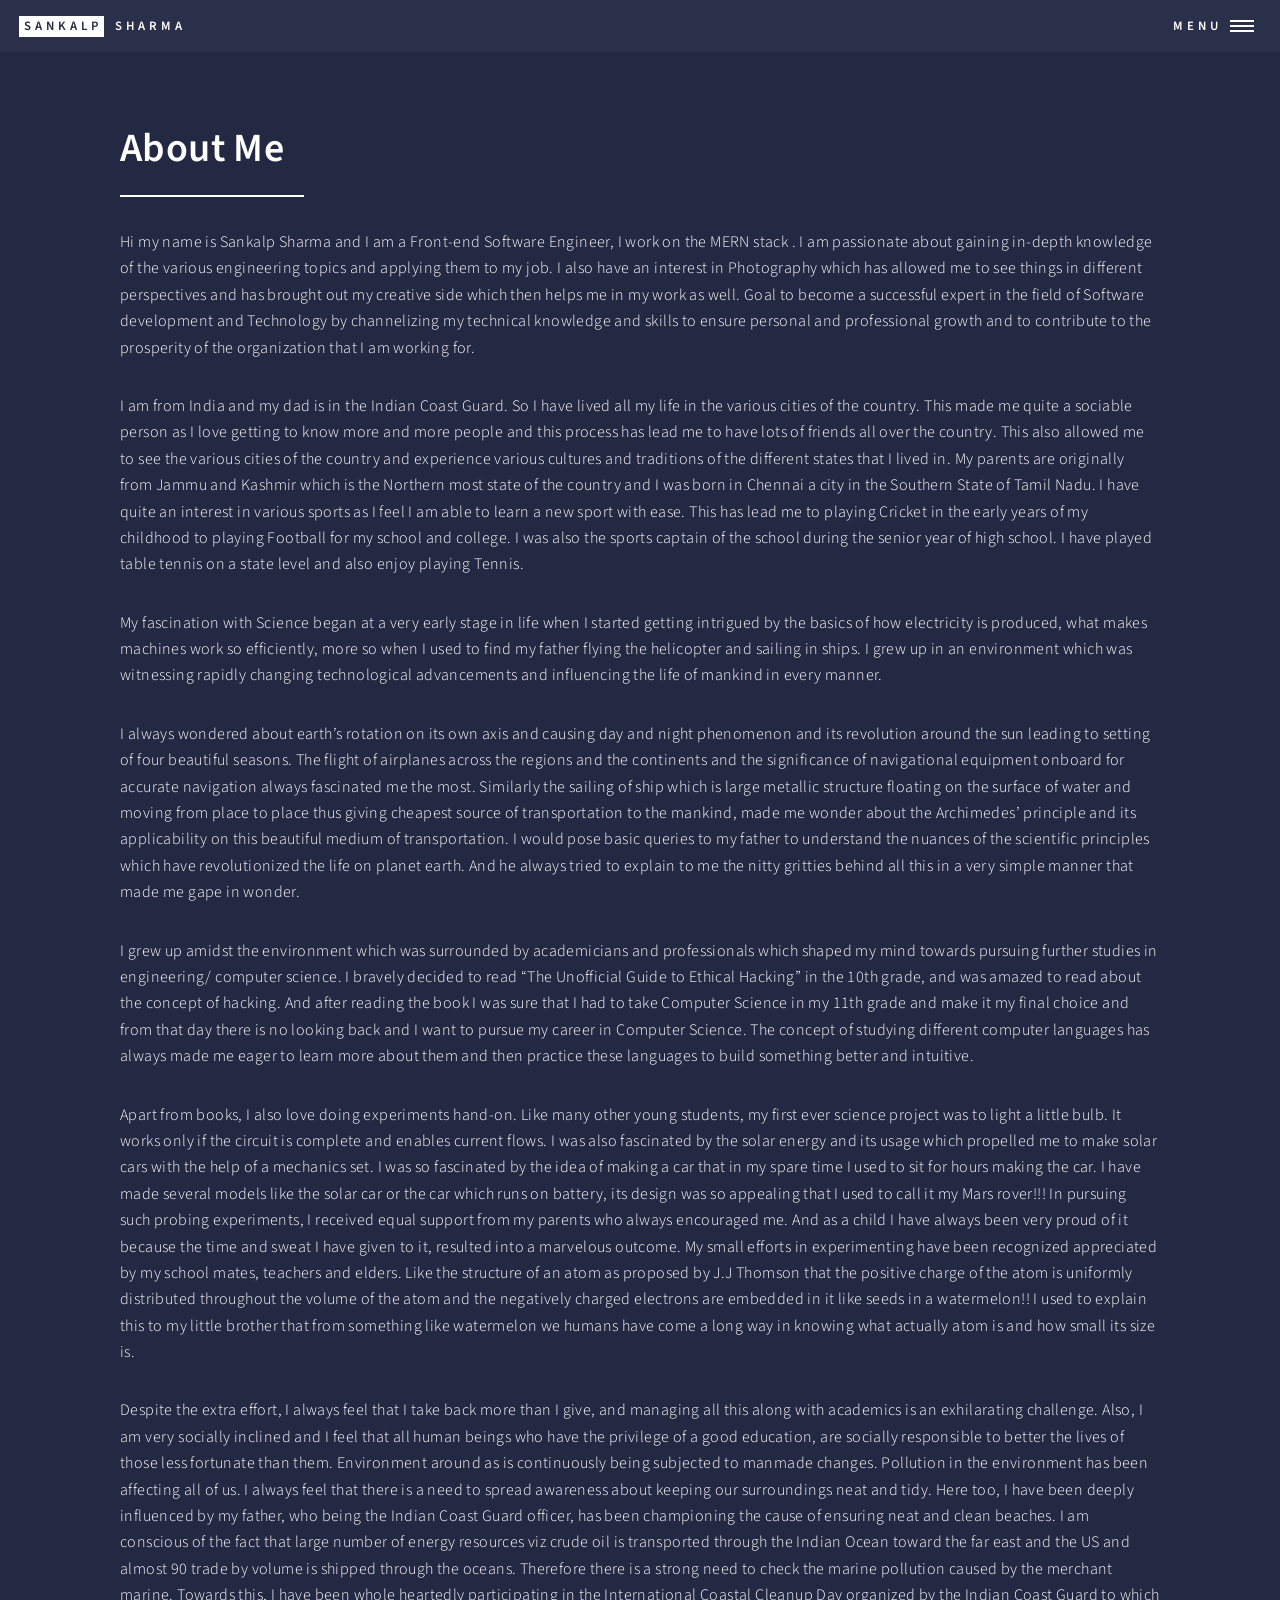
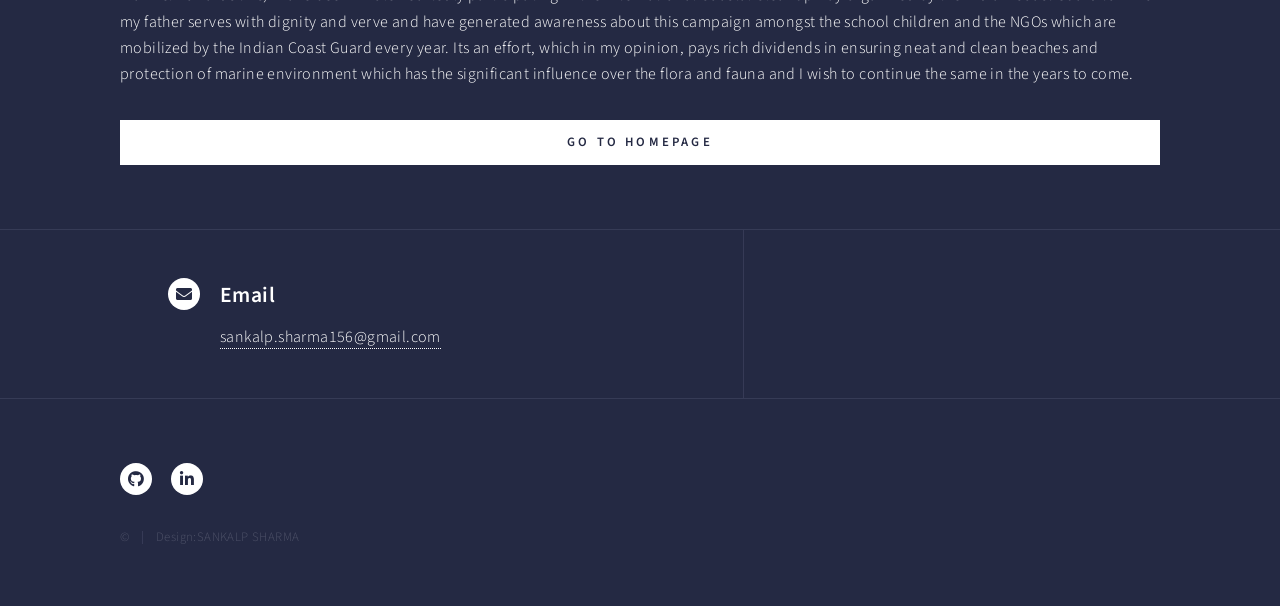
==== commit c9a8edc8: "updated_1" ====
--- a/generic.html
+++ b/generic.html
@@ -75,6 +75,10 @@
 										<p> 
 											Despite the extra effort, I always feel that I take back more than I give, and managing all this along with academics is an exhilarating challenge. Also, I am very socially inclined and I feel that all human beings who have the privilege of a good education, are socially responsible to better the lives of those less fortunate than them. Environment around as is continuously being subjected to manmade changes. Pollution in the environment has been affecting all of us. I always feel that there is a need to spread awareness about keeping our surroundings neat and tidy. Here too, I have been deeply influenced by my father, who being the Indian Coast Guard officer, has been championing the cause of ensuring neat and clean beaches. I am conscious of the fact that large number of energy resources viz crude oil is transported through the Indian Ocean toward the far east and the US and almost 90 trade by volume is shipped through the oceans.  Therefore there is a strong need to check the marine pollution caused by the merchant marine. Towards this, I have been whole heartedly participating in the International Coastal Cleanup Day organized by the Indian Coast Guard to which my father serves with dignity and verve and have generated awareness about this campaign amongst the school children and the NGOs which are mobilized by the Indian Coast Guard every year. Its an effort, which in my opinion, pays rich dividends in ensuring neat and clean beaches and protection of marine environment which has the significant influence over the flora and fauna and I wish to continue the same in the years to come. 
 										</p>
+										<ul class="actions stacked">
+											<li><a href="index.html" class="button primary fit">Go to Homepage</a></li>
+											
+										</ul>
 								</div>
 							</section>
 
